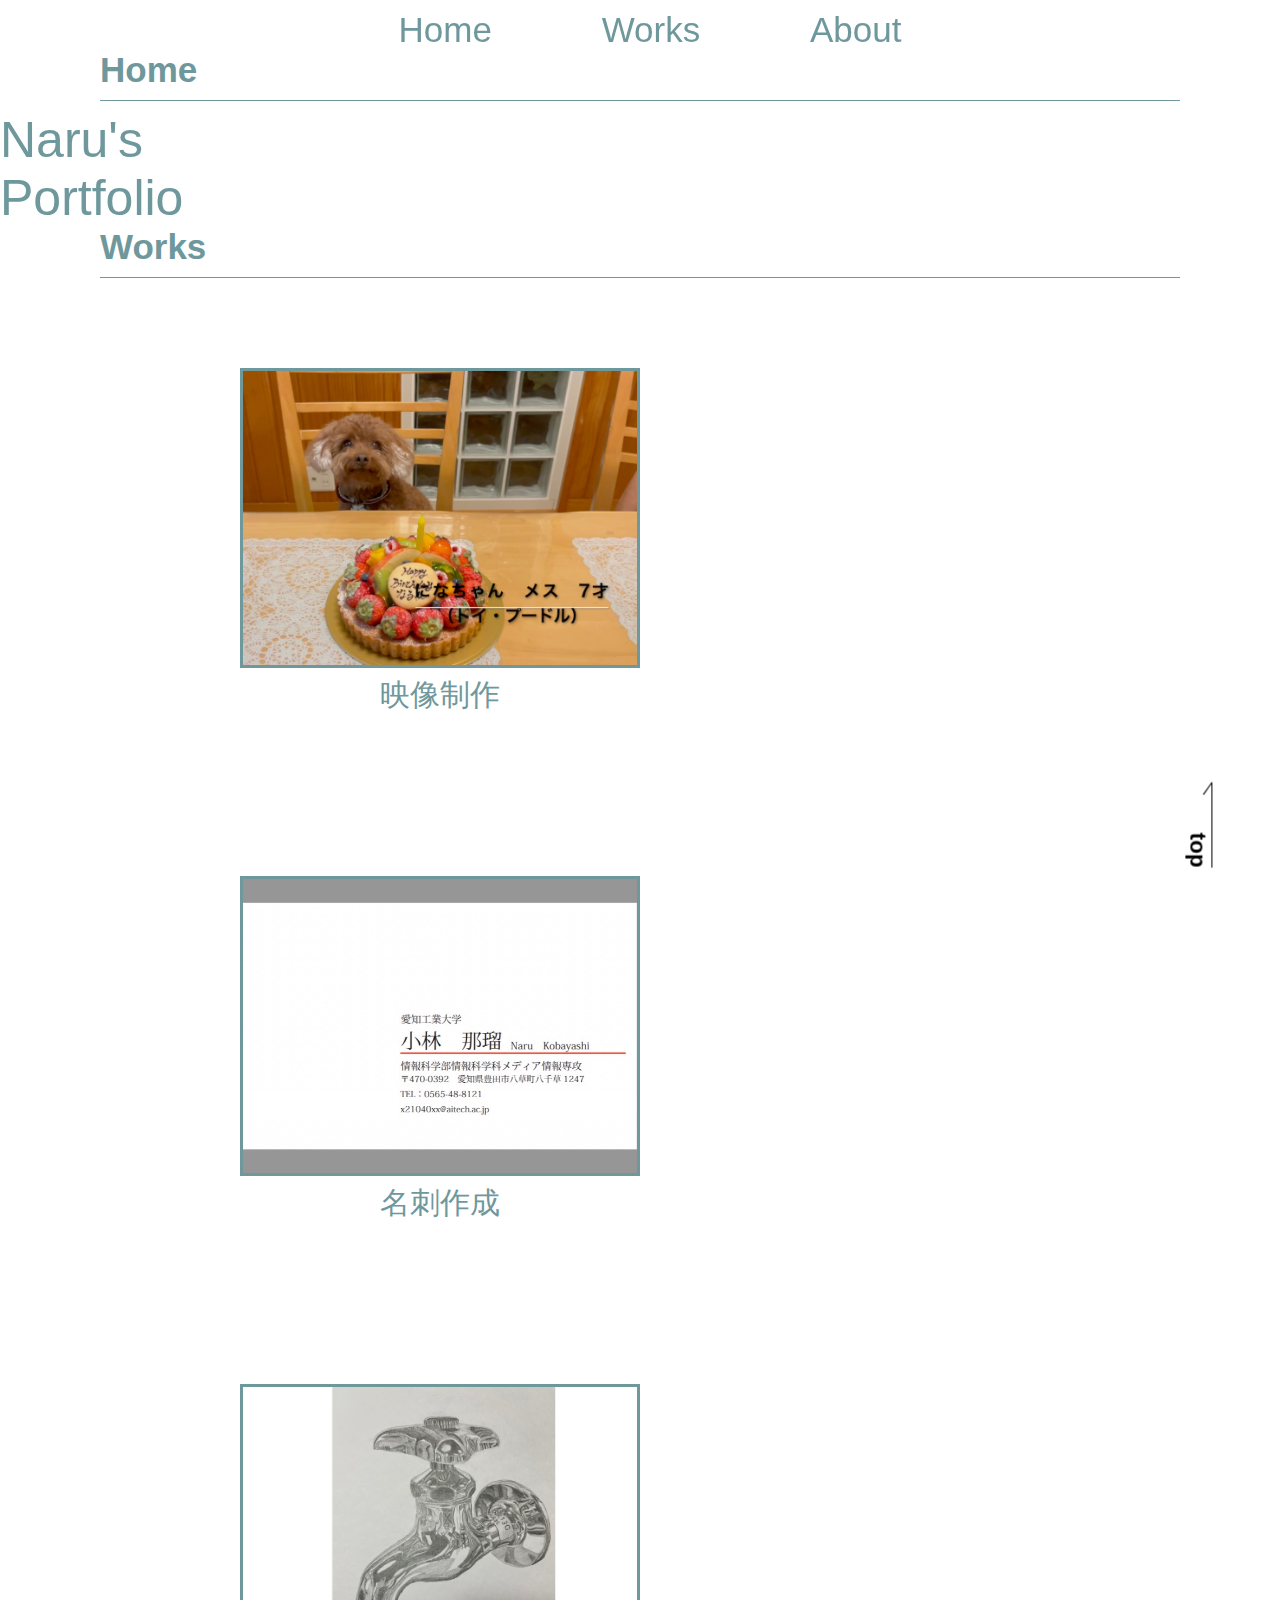
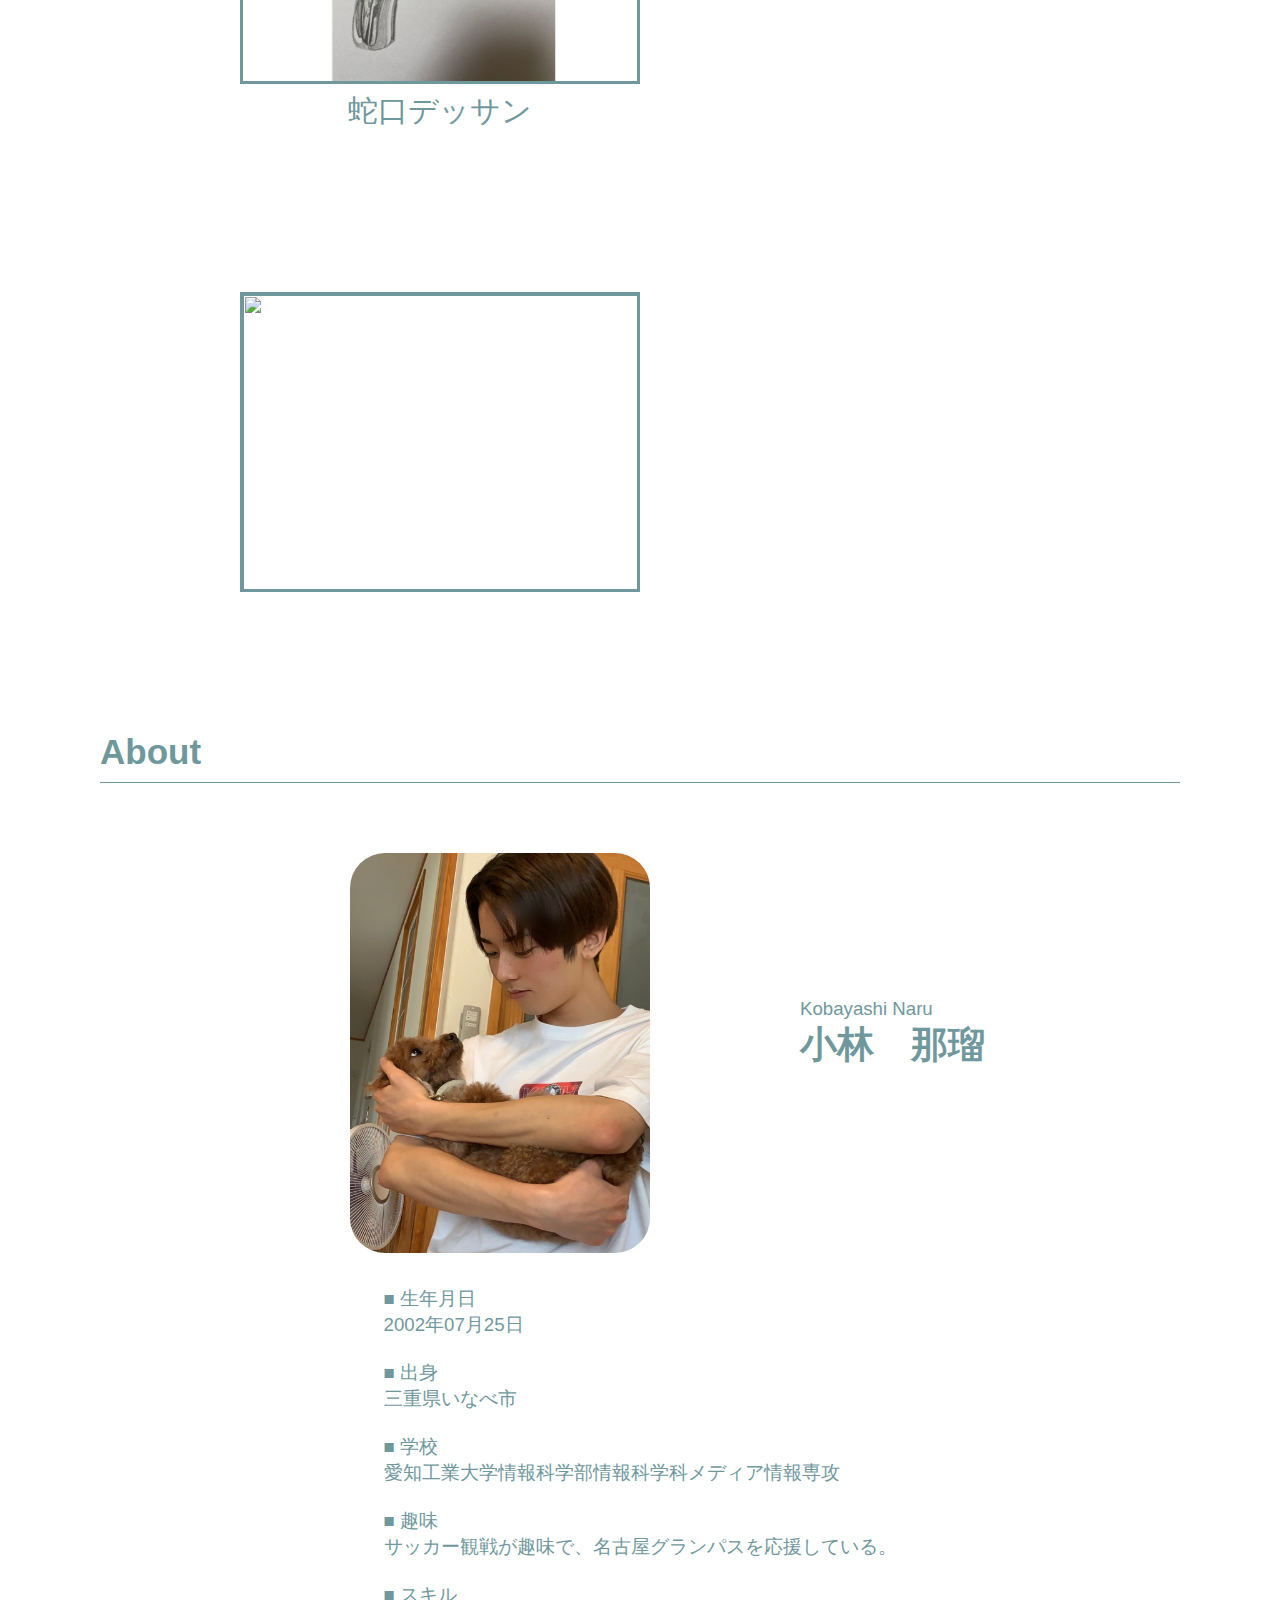
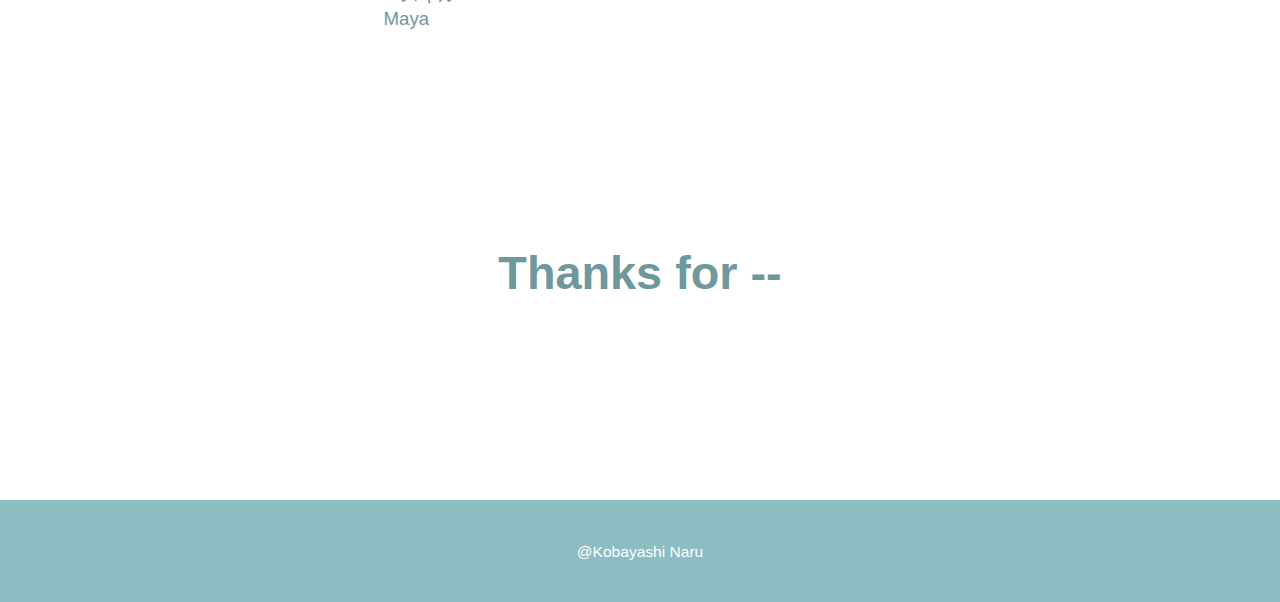
==== index.html @ cc11cbc1 "works,about　途中" ====
<!DOCTYPE html>
<html lang="ja">
<head>
    <meta charset="UTF-8">
    <meta http-equiv="X-UA-Compatible" content="IE=edge">
    <meta name="viewport" content="width=device-width, initial-scale=1.0">
    <title>portfolio</title>
    <link rel="stylesheet" href="style.css">
</head>

<body>
    <div class="space"></div>
<header class="menu">
    <ul>
        <a href="#home">Home</a>
        <a href="#works">Works</a>
        <a href="#about">About</a>
    </ul>
</header>

<section id="home">
    <h2 class="title">Home</h2>
    <p class="border"></p>
    <div class="portfolio">Naru's <br> Portfolio</div>
 </section>
<section id="works">
    <h2 class="title">Works</h2>
    <p class="border"></p>
    <div class="works_picture">
        <article class="box_size">
            <a href="movie.html">
            <img src="movie.jpg" alt="movie" width="400px" height="300px">
            <p>映像制作</p>
        </a>
        </article>
        <article class="box_size">
            <a href="namecard.html">
            <img src="namecard.JPG" alt="namecard">
            <p>名刺作成</p>
        </a>
        </article>
        <article class="box_size">
            <a href="jaguti.html">
            <img src="jaguti.JPG" alt="jaguti">
            <p>蛇口デッサン</p>
        </a>
        </article>
        <article class="box_size">
            <a href="">
            <img src="" alt="">
            <p></p>
        </a>
        </article>
    </div>

</section>
<section id="about">
    <h2 class="title">About</h2>
    <p class="border"></p>
    <div class="profile">
        <img src="profile.jpg" alt="profile_picture" width="300px" height="400px">
        <p>Kobayashi Naru</p>
        <h1>小林&emsp;那瑠</h1>
    </div>
    <div class="single">
        <article>
            <p>■ 生年月日 <br> 2002年07月25日 <br><br>
                ■ 出身 <br> 三重県いなべ市 <br><br> 
                ■ 学校 <br> 愛知工業大学情報科学部情報科学科メディア情報専攻 <br><br> 
                ■ 趣味 <br> サッカー観戦が趣味で、名古屋グランパスを応援している。 <br><br> 
                ■ スキル <br> Maya</p>
        </article>
    </div> 
   
</section>
<div>
    <a href="#" id="page-top">top</a>

</div>
<div class="message">
    <h3>Thanks for --</h3>
</div>
<footer>
    <div class="footer">
        <small>@Kobayashi Naru</small>
    </div>
</footer>
</body>
</html>
---- style.css ----
* {
    margin: 0;
    padding: 0;
    box-sizing: border-box;
  }

  *::after, *::before {
    box-sizing: inherit;
  }

  :root,
  html {
    /* スムーススクロール用 */
    scroll-behavior: smooth;
    font-family: -apple-system, BlinkMacSystemFont, "Helvetica Neue", YuGothic, "ヒラギノ角ゴ ProN W3", Hiragino Kaku Gothic ProN, Arial, "メイリオ", Meiryo, sans-serif;
    font-size: 14pt;
    font-feature-settings: "palt";
    --section-margin: 120px;
    background-color: #fff;
    color: #6F989D;

    /* color:#a16eff; */
  }

 .space {
    margin-top: 50px;
 }

 .portfolio {
    font-size: 50px;
 }

 .menu {
    font-size: 35px;
    margin: 10px;
    text-align: center;
 }

.menu ul a {
    padding-left: 50px;
    padding-right: 50px;
}

header{
    position: fixed;
    width: 100%;
    top: 0;
    z-index: 10000;
}

.menu ul a {
    outline: none;
    text-decoration: none;
}
/* メニューバーの色 */
.menu ul a:link {color: #6F989D;}
.menu ul a:visited {color: #6F989D;}
.menu ul a:active {color: #6F989D;}
.works_picture a {
    outline: none;
    text-decoration: none;
}
.works_picture a:link {color: #6F989D;}
.works_picture a:visited {color: #6F989D;}
.works_picture a:active {color: #6F989D;}
/* メニューバーを押すと線が出る */
.menu ul a {
    position: relative;
    display: inline-block;
    text-decoration: none;
  }
  .menu ul a::after {
    position: absolute;
    bottom: -4px;
    left: 0;
    content: '';
    width: 100%;
    height: 2px;
    background: #6F989D;
    transform: scale(0, 1);
    transform-origin: center top;
    transition: transform .3s;
  }
  .menu ul a:hover::after {
    transform: scale(1, 1);
  }

#home {
    padding-top: 50px;
    margin-top: -50px;
}
#works {
    padding-top: 50px;
    margin-top: -50px;
}
#about {
    padding-top: 50px;
    margin-top: -50px;
}
.title {
    padding-left: 100px;
    font-size: 35px;
}
.border {
    border-bottom: 1px solid #6F989D;
    margin: 10px 100px 10px 100px;
}

.works_picture {
    margin: 0 160px 50px 160px;
    display: flex;
    flex-wrap: wrap;
}
.box_size {
    padding: 70px;
    margin: 10px;
    border-radius: 5px;
    font-size: 30px;
    text-align: center;
}

.profile img {
    position: relative;
    top: 60px;
    left: 350px;
    border-radius: 35px;
}
.profile p,.profile h1  {
    position: relative;
    top: -200px;
    left: 800px;
}

.single {
    margin: 16px auto;
    text-align: center;
    display: block;
}

.single p {
    text-align: left;
    display: inline-block;
}
/***追従するトップへ戻るボタン***/
#page-top {
    position: fixed;
    right: 50px;
    bottom: 50px;
    height: 50px;
    text-decoration: none;
    font-weight: bold;
    transform: rotate(90deg);
    font-size: 120%;
    line-height: 1.5rem;
    color: #000;
    padding: 0 0 0 50px;
    border-top: solid 1px;
}
#page-top::before {
    content: "";
    display: block;
    position: absolute;
    top: -1px;
    left: 0px;
    width: 15px;
    border-top: solid 1px;
    transform: rotate(35deg);
    transform-origin: left top;
}
/***トップへ戻るボタンここまで***/

.box_size img {
    width: 400px;
    height: 300px;
    border: 3px solid #6F989D;
}






/* 見てくれてありがとうメッセージ */
.message {
    text-align: center;
    font-size: 40px;
    padding-top: 200px;
    padding-bottom: 200px;
}
/* ----- footer ----- */
.footer {
    text-align: center;
    padding: 40px;
    background-color: #8DBCC2;
    color: #fff;
}
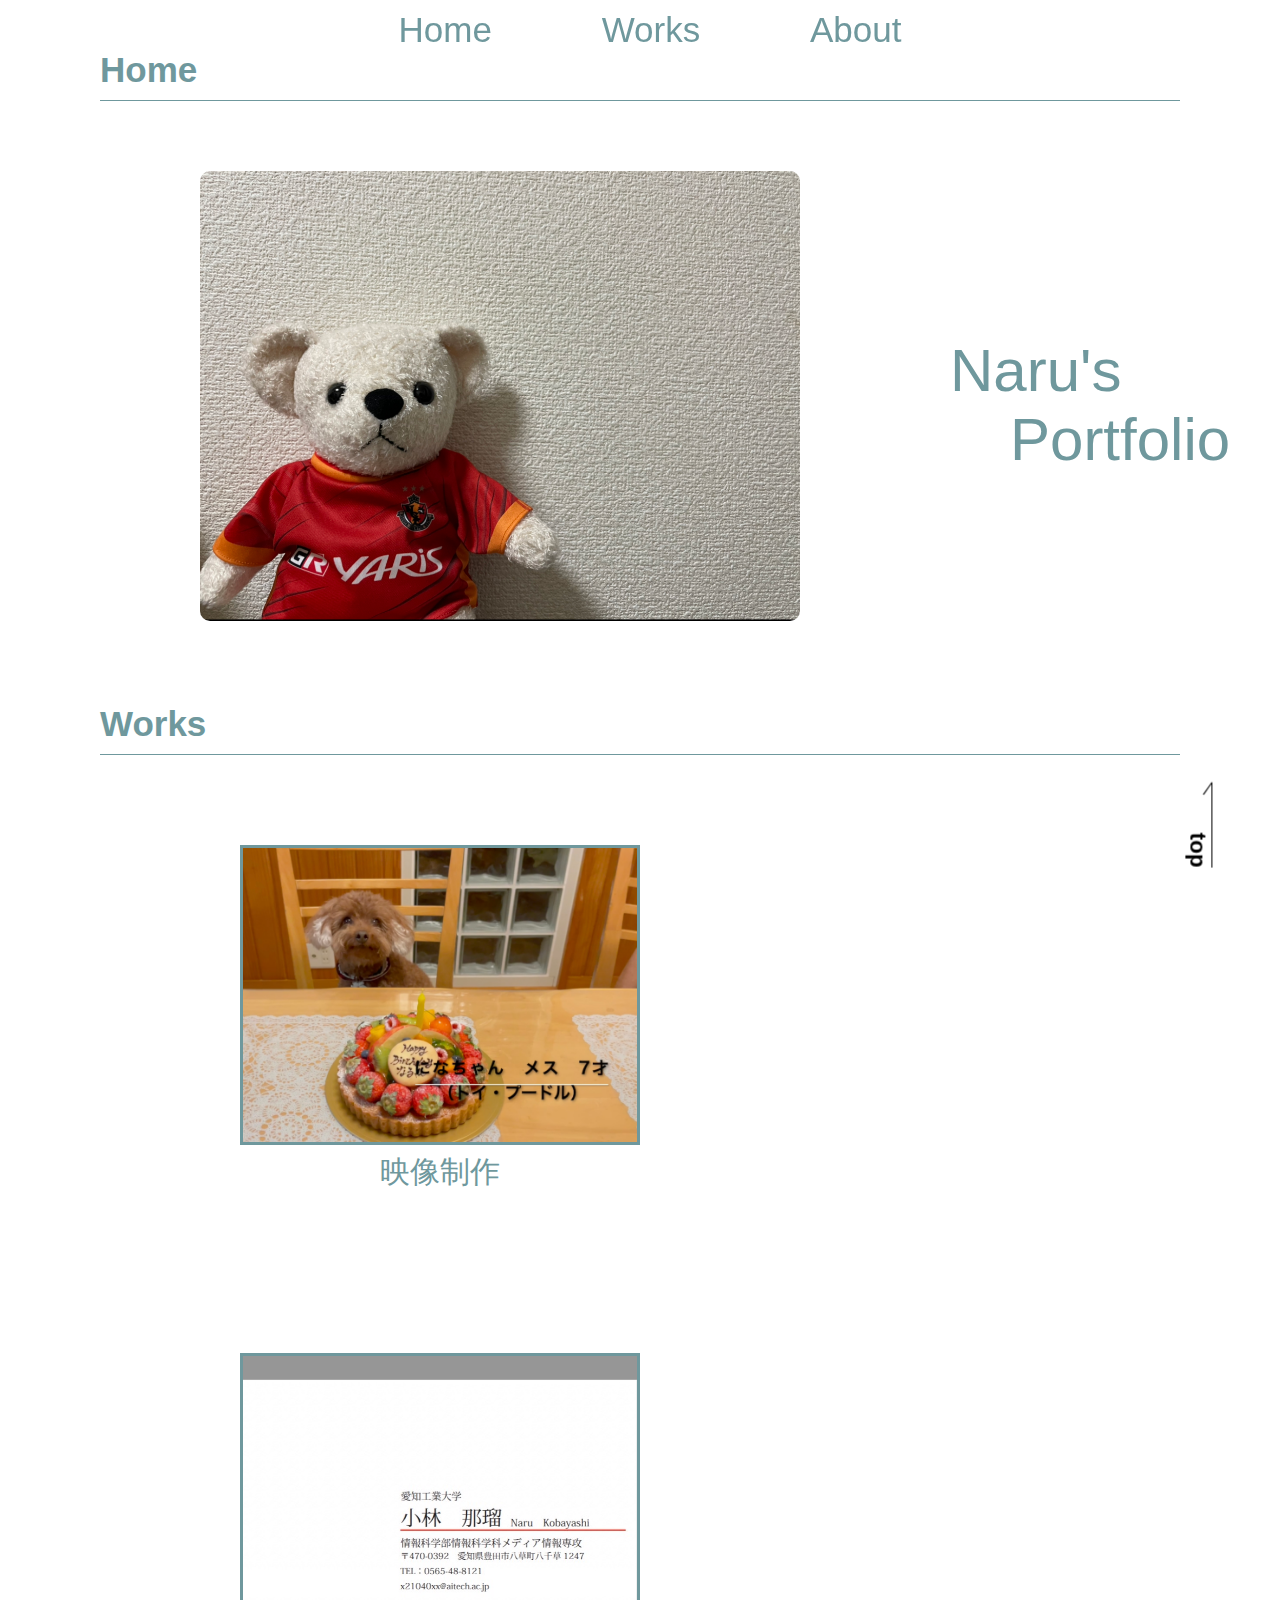
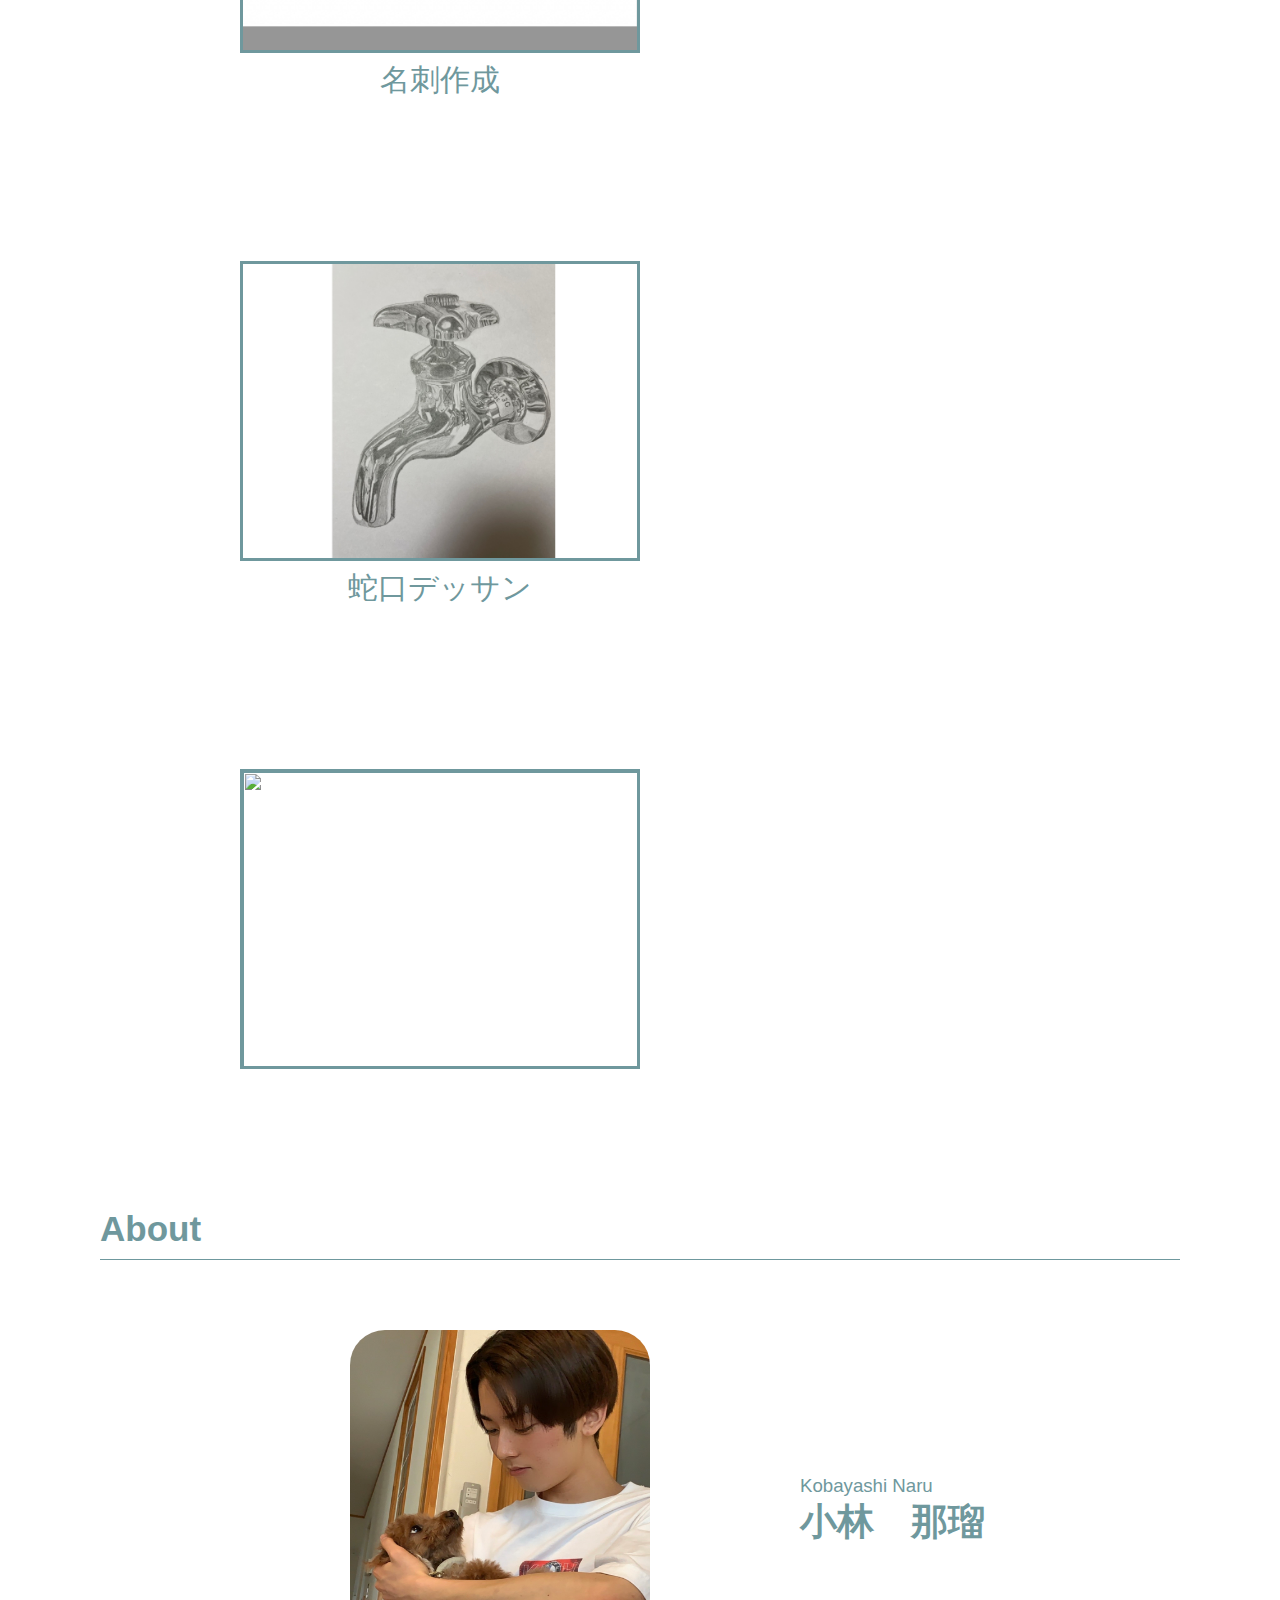
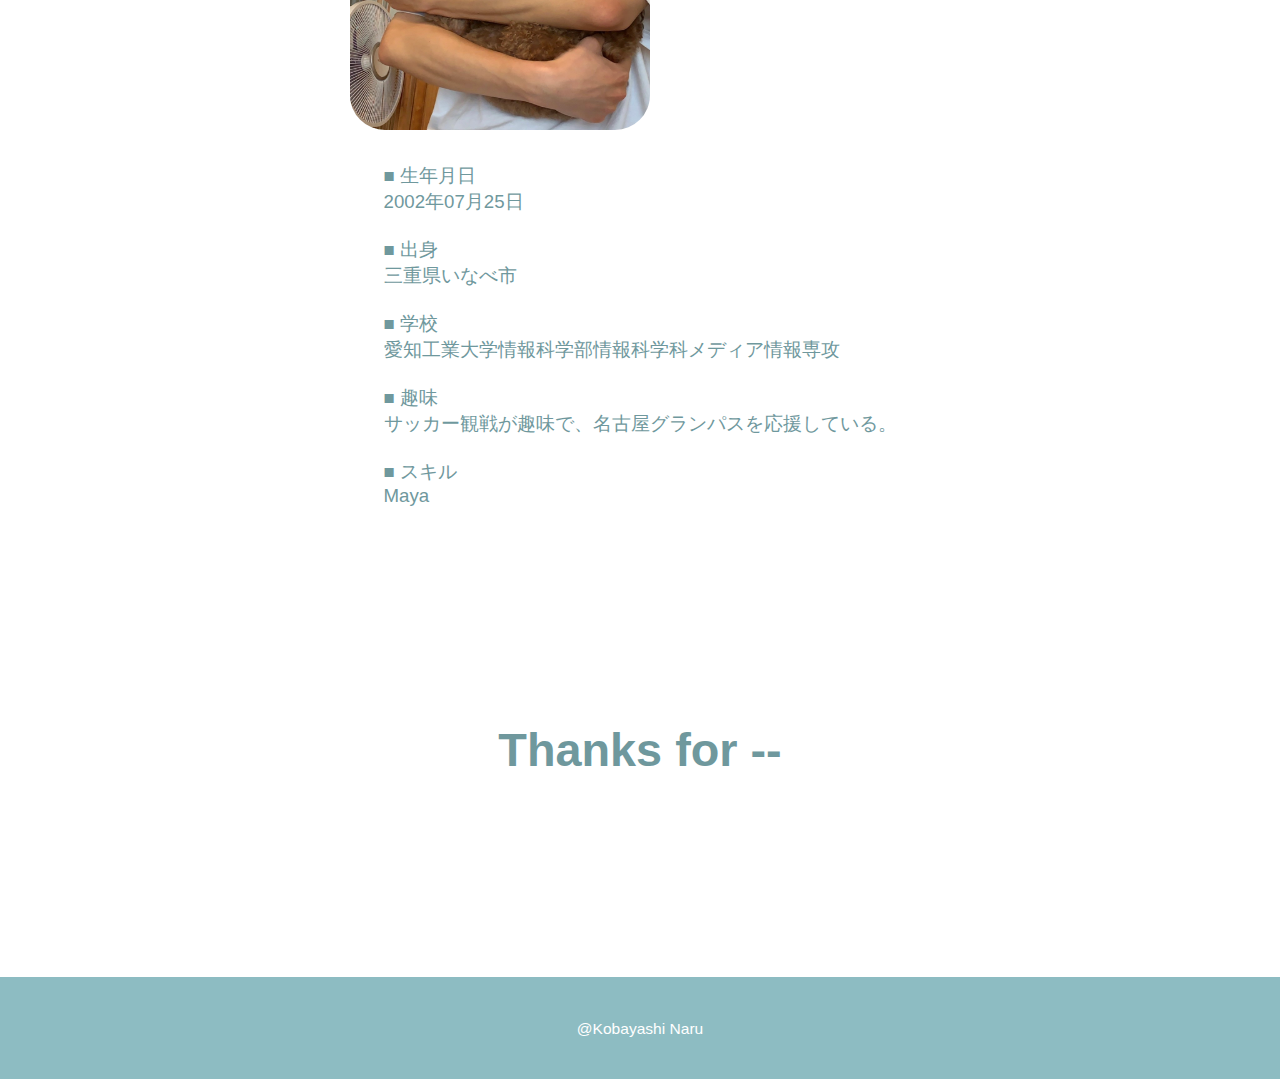
==== commit 0e62a85d: "works内容書く前" ====
--- a/index.html
+++ b/index.html
@@ -21,7 +21,10 @@
 <section id="home">
     <h2 class="title">Home</h2>
     <p class="border"></p>
-    <div class="portfolio">Naru's <br> Portfolio</div>
+    <div class="portfolio">
+        <img src="home.jpg" alt="">
+        <p> Naru's <br> &emsp;Portfolio</p>
+    </div>
  </section>
 <section id="works">
     <h2 class="title">Works</h2>
@@ -29,7 +32,7 @@
     <div class="works_picture">
         <article class="box_size">
             <a href="movie.html">
-            <img src="movie.jpg" alt="movie" width="400px" height="300px">
+            <img src="movie.jpg" alt="movie">
             <p>映像制作</p>
         </a>
         </article>
@@ -58,7 +61,7 @@
     <h2 class="title">About</h2>
     <p class="border"></p>
     <div class="profile">
-        <img src="profile.jpg" alt="profile_picture" width="300px" height="400px">
+        <img src="profile.jpg" alt="profile_picture">
         <p>Kobayashi Naru</p>
         <h1>小林&emsp;那瑠</h1>
     </div>
--- a/style.css
+++ b/style.css
@@ -26,8 +26,19 @@
     margin-top: 50px;
  }
 
- .portfolio {
-    font-size: 50px;
+ .portfolio img {
+    width: 600px;
+    height: 450px;
+    position: relative;
+    top: 60px;
+    left: 200px;
+    border-radius: 10px;
+}
+.portfolio p {
+    font-size: 60px;
+    position: relative;
+    top: -230px;
+    left: 950px;
  }
 
  .menu {
@@ -124,6 +135,8 @@
     top: 60px;
     left: 350px;
     border-radius: 35px;
+    width: 300px;
+    height: 400px;
 }
 .profile p,.profile h1  {
     position: relative;
@@ -175,10 +188,23 @@
     border: 3px solid #6F989D;
 }
 
-
-
-
-
+/* namecard */
+/* 戻るボタン */
+button {
+    margin-left: 100px;
+    font-size: 25px;
+    color: #000;
+    background-color: #fff;
+    border-radius: 5px;
+    position: fixed;
+  
+}
+button:hover {
+    background-color: #a9d9e0;
+    transition: transform .3s;
+}
+
+/* namecard */
 
 /* 見てくれてありがとうメッセージ */
 .message {
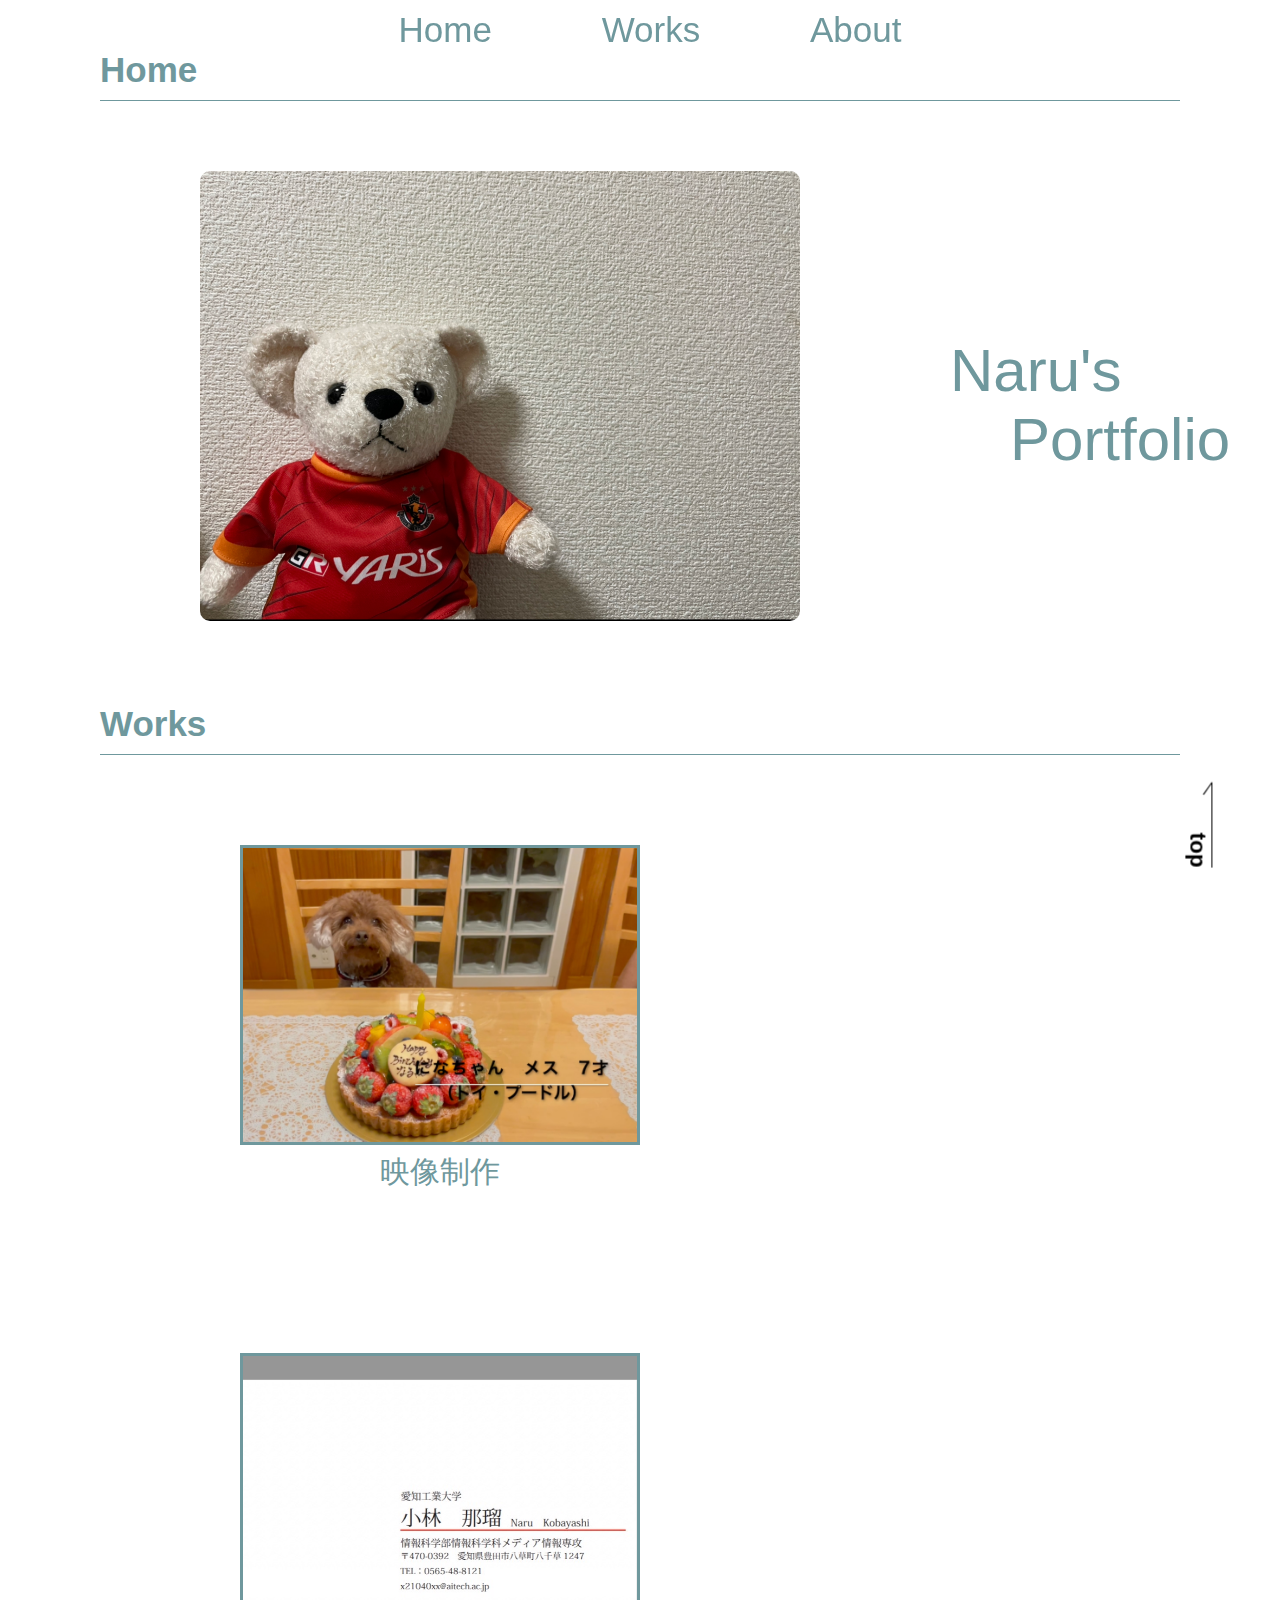
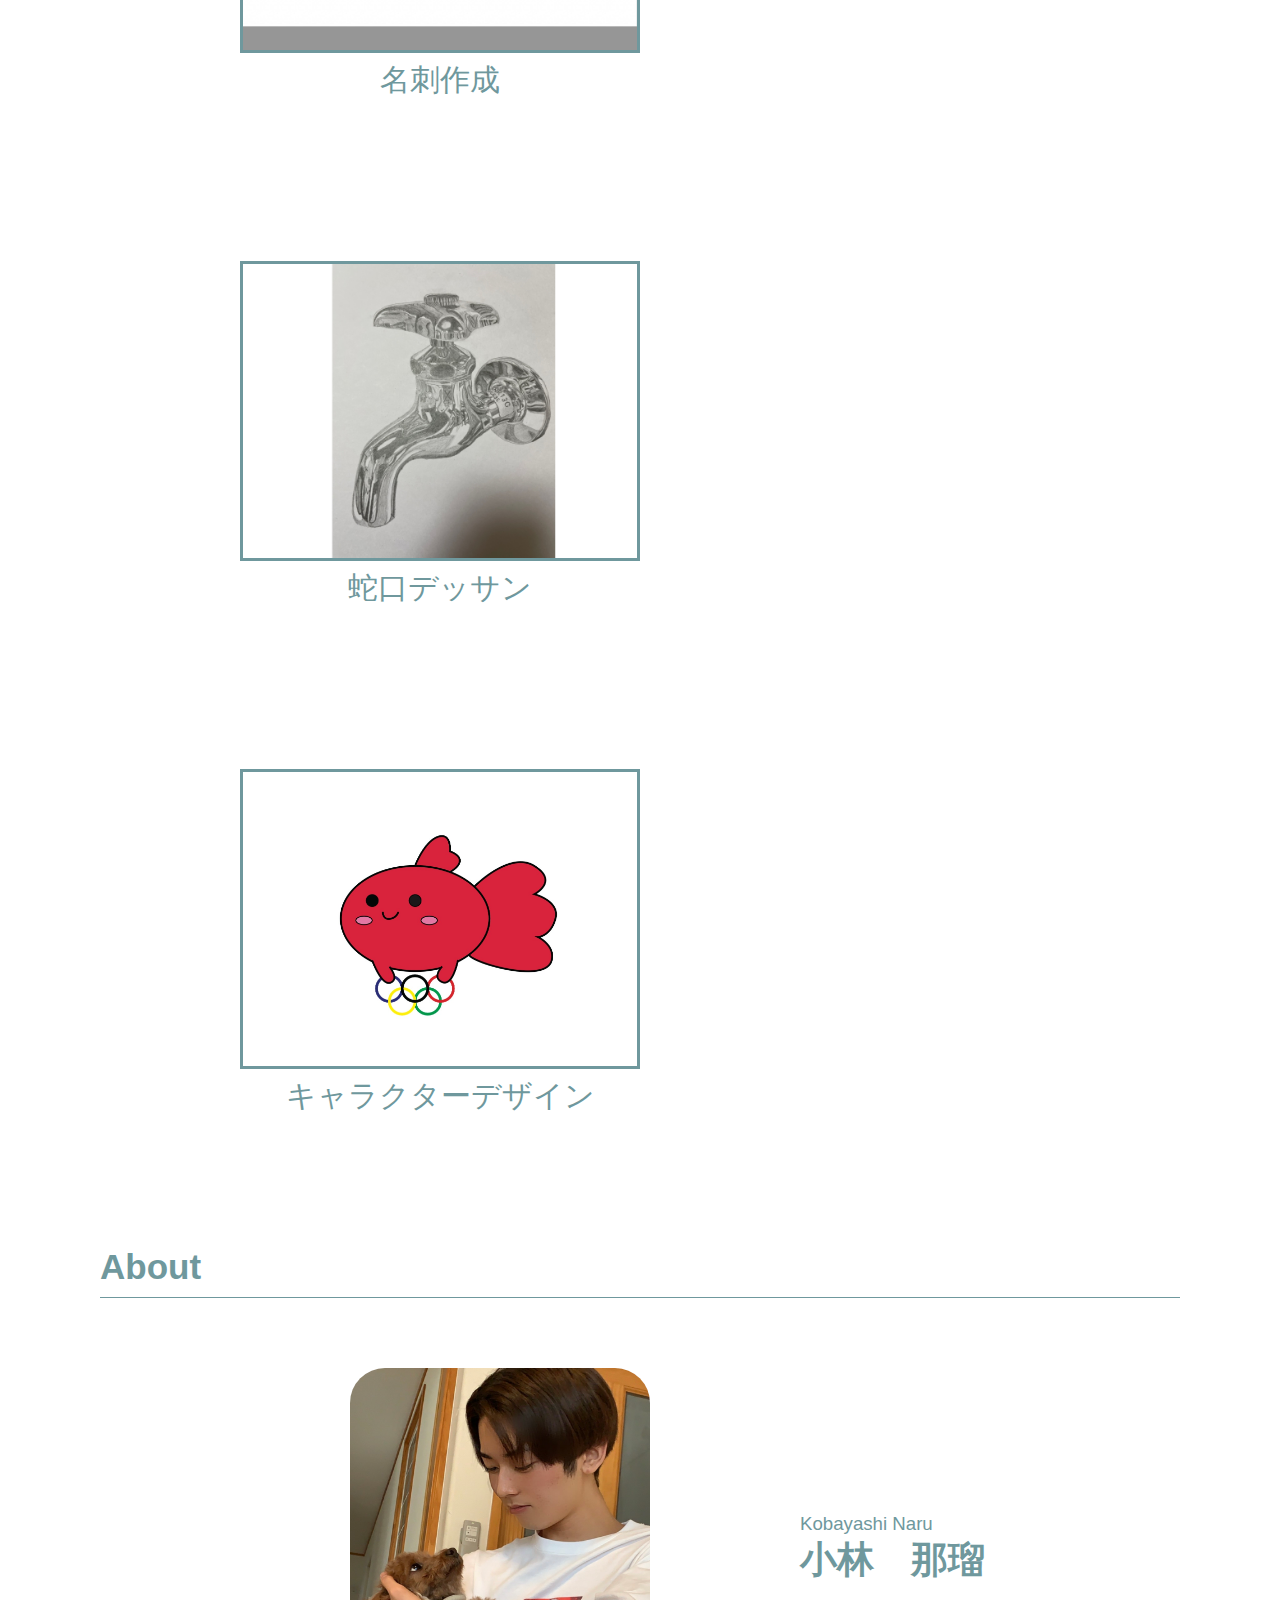
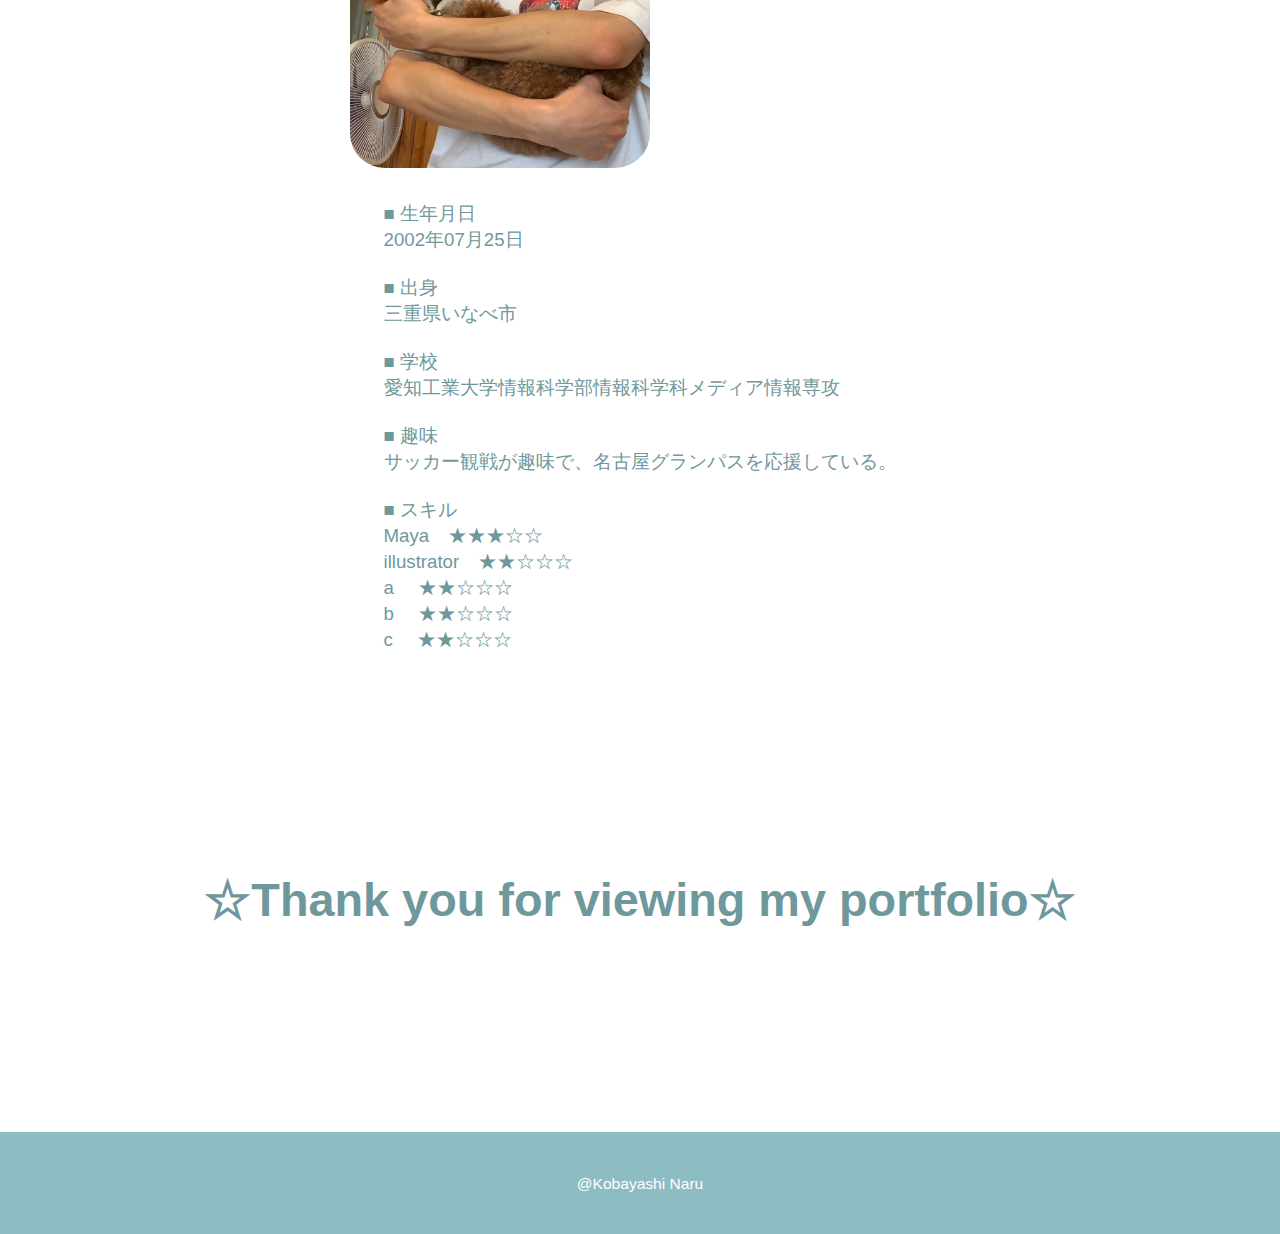
==== commit 5a69a026: "tochuu" ====
--- a/index.html
+++ b/index.html
@@ -30,28 +30,28 @@
     <h2 class="title">Works</h2>
     <p class="border"></p>
     <div class="works_picture">
-        <article class="box_size">
+        <article class="box">
             <a href="movie.html">
             <img src="movie.jpg" alt="movie">
             <p>映像制作</p>
         </a>
         </article>
-        <article class="box_size">
+        <article class="box">
             <a href="namecard.html">
             <img src="namecard.JPG" alt="namecard">
             <p>名刺作成</p>
         </a>
         </article>
-        <article class="box_size">
+        <article class="box">
             <a href="jaguti.html">
             <img src="jaguti.JPG" alt="jaguti">
             <p>蛇口デッサン</p>
         </a>
         </article>
-        <article class="box_size">
-            <a href="">
-            <img src="" alt="">
-            <p></p>
+        <article class="box">
+            <a href="character.html">
+            <img src="character.JPG" alt="character">
+            <p>キャラクターデザイン</p>
         </a>
         </article>
     </div>
@@ -71,7 +71,7 @@
                 ■ 出身 <br> 三重県いなべ市 <br><br> 
                 ■ 学校 <br> 愛知工業大学情報科学部情報科学科メディア情報専攻 <br><br> 
                 ■ 趣味 <br> サッカー観戦が趣味で、名古屋グランパスを応援している。 <br><br> 
-                ■ スキル <br> Maya</p>
+                ■ スキル <br> Maya&emsp;★★★☆☆ <br> illustrator&emsp;★★☆☆☆ <br> a &emsp;★★☆☆☆ <br> b &emsp;★★☆☆☆ <br> c &emsp;★★☆☆☆</p>
         </article>
     </div> 
    
@@ -81,7 +81,7 @@
 
 </div>
 <div class="message">
-    <h3>Thanks for --</h3>
+    <h3>☆Thank you for viewing my portfolio☆</h3>
 </div>
 <footer>
     <div class="footer">
--- a/style.css
+++ b/style.css
@@ -1,4 +1,4 @@
-* {
+ * {
     margin: 0;
     padding: 0;
     box-sizing: border-box;
@@ -18,8 +18,6 @@
     --section-margin: 120px;
     background-color: #fff;
     color: #6F989D;
-
-    /* color:#a16eff; */
   }
 
  .space {
@@ -38,7 +36,7 @@
     font-size: 60px;
     position: relative;
     top: -230px;
-    left: 950px;
+    margin-left: 950px;
  }
 
  .menu {
@@ -122,6 +120,20 @@
     display: flex;
     flex-wrap: wrap;
 }
+.box {
+    padding: 70px;
+    margin: 10px;
+    border-radius: 5px;
+    font-size: 30px;
+    text-align: center;
+    display: block;
+    transition: 0.5s;
+}
+.box img {
+    width: 400px;
+    height: 300px;
+    border: 3px solid #6F989D;
+}
 .box_size {
     padding: 70px;
     margin: 10px;
@@ -129,6 +141,14 @@
     font-size: 30px;
     text-align: center;
 }
+.box_size img {
+    width: 400px;
+    height: 300px;
+    border: 3px solid #6F989D;
+}
+.box:hover {
+    transform: scale(1.1, 1.1);
+}
 
 .profile img {
     position: relative;
@@ -141,7 +161,7 @@
 .profile p,.profile h1  {
     position: relative;
     top: -200px;
-    left: 800px;
+    margin-left: 800px;
 }
 
 .single {
@@ -153,7 +173,7 @@
 .single p {
     text-align: left;
     display: inline-block;
-}
+} 
 /***追従するトップへ戻るボタン***/
 #page-top {
     position: fixed;
@@ -182,12 +202,6 @@
 }
 /***トップへ戻るボタンここまで***/
 
-.box_size img {
-    width: 400px;
-    height: 300px;
-    border: 3px solid #6F989D;
-}
-
 /* namecard */
 /* 戻るボタン */
 button {
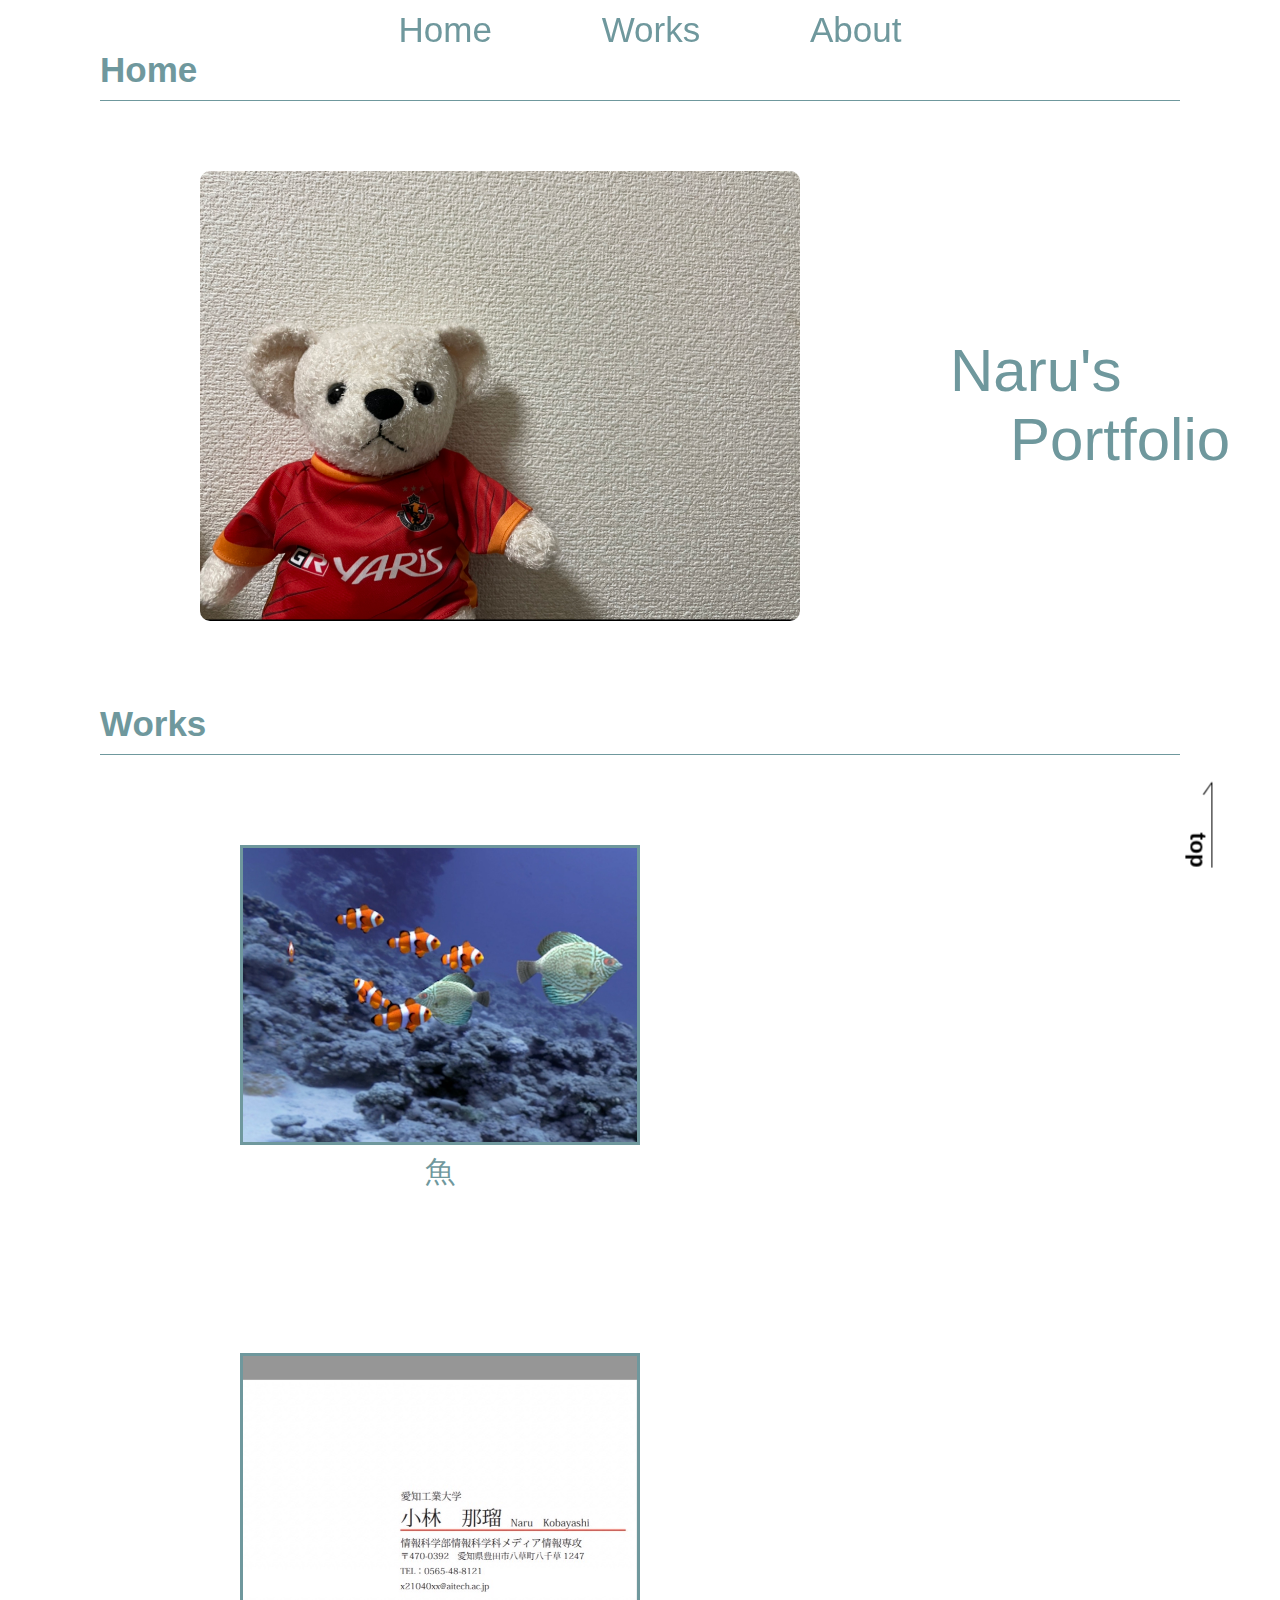
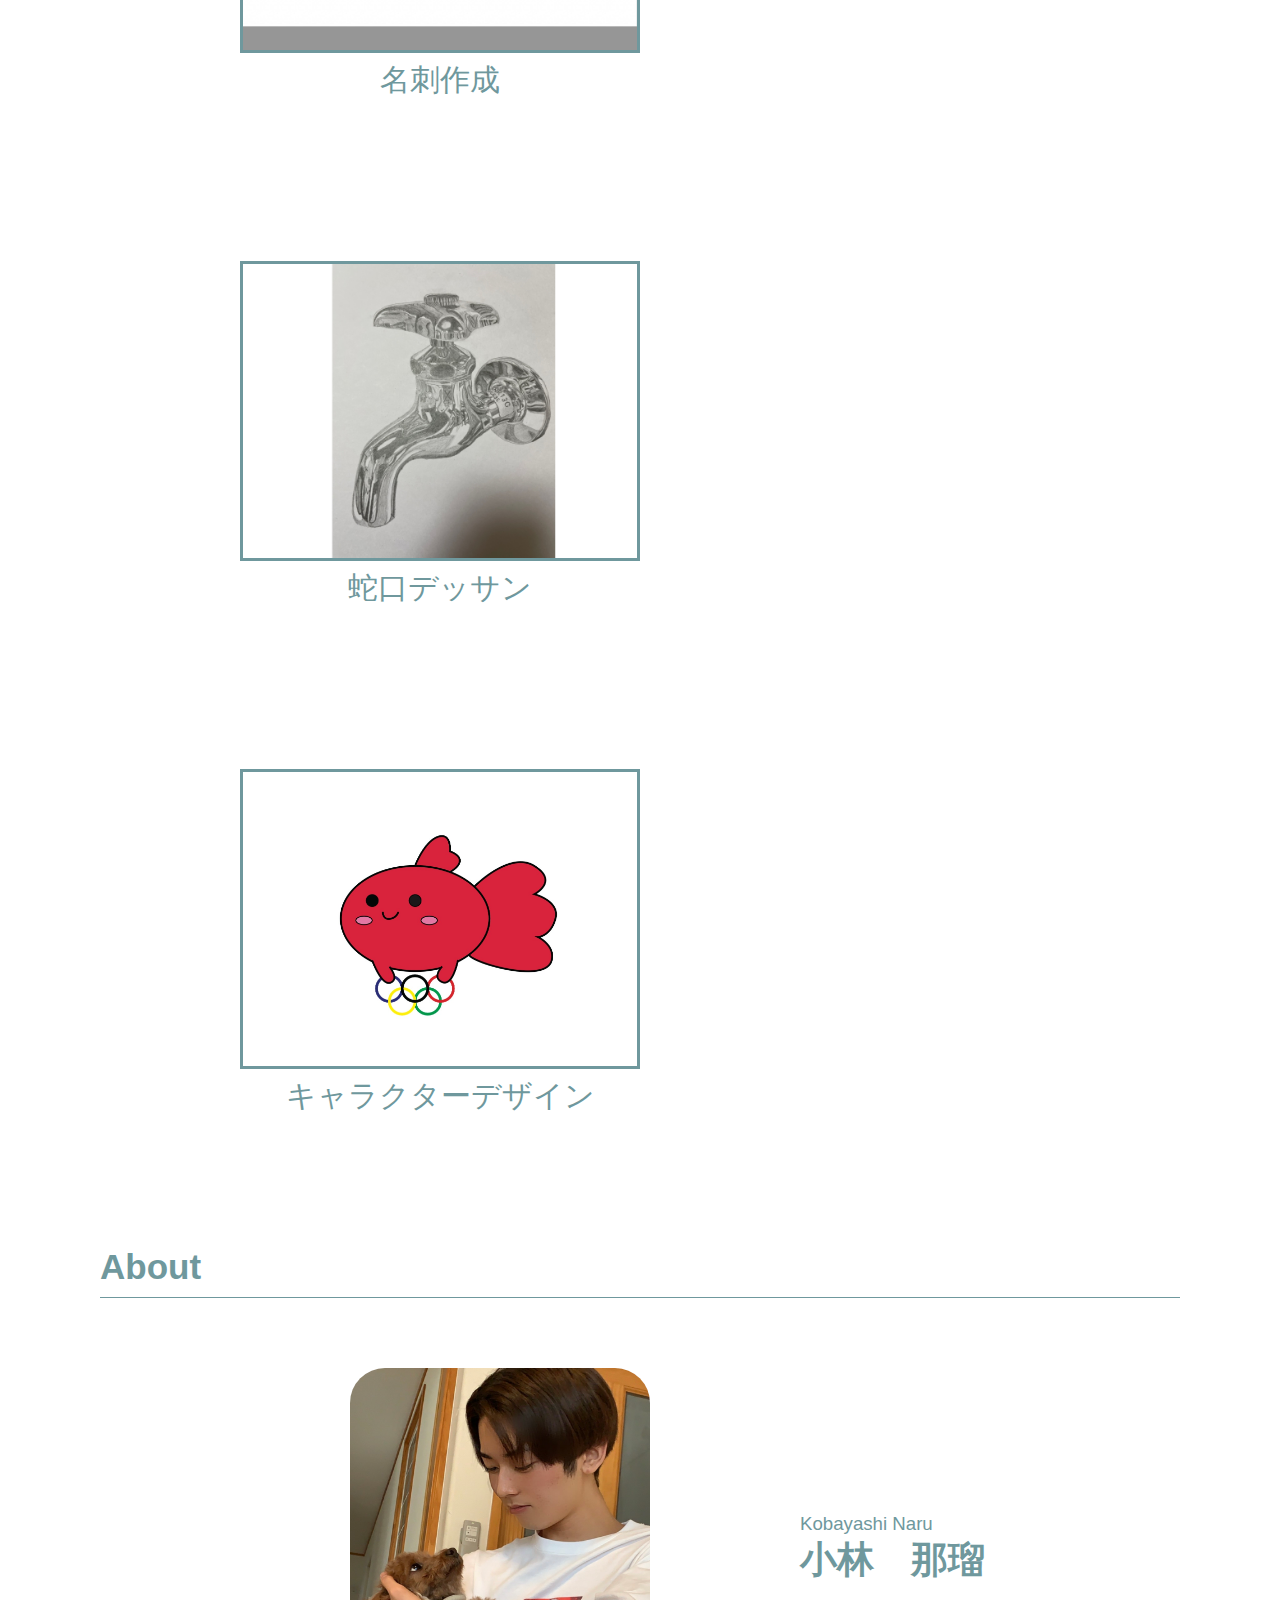
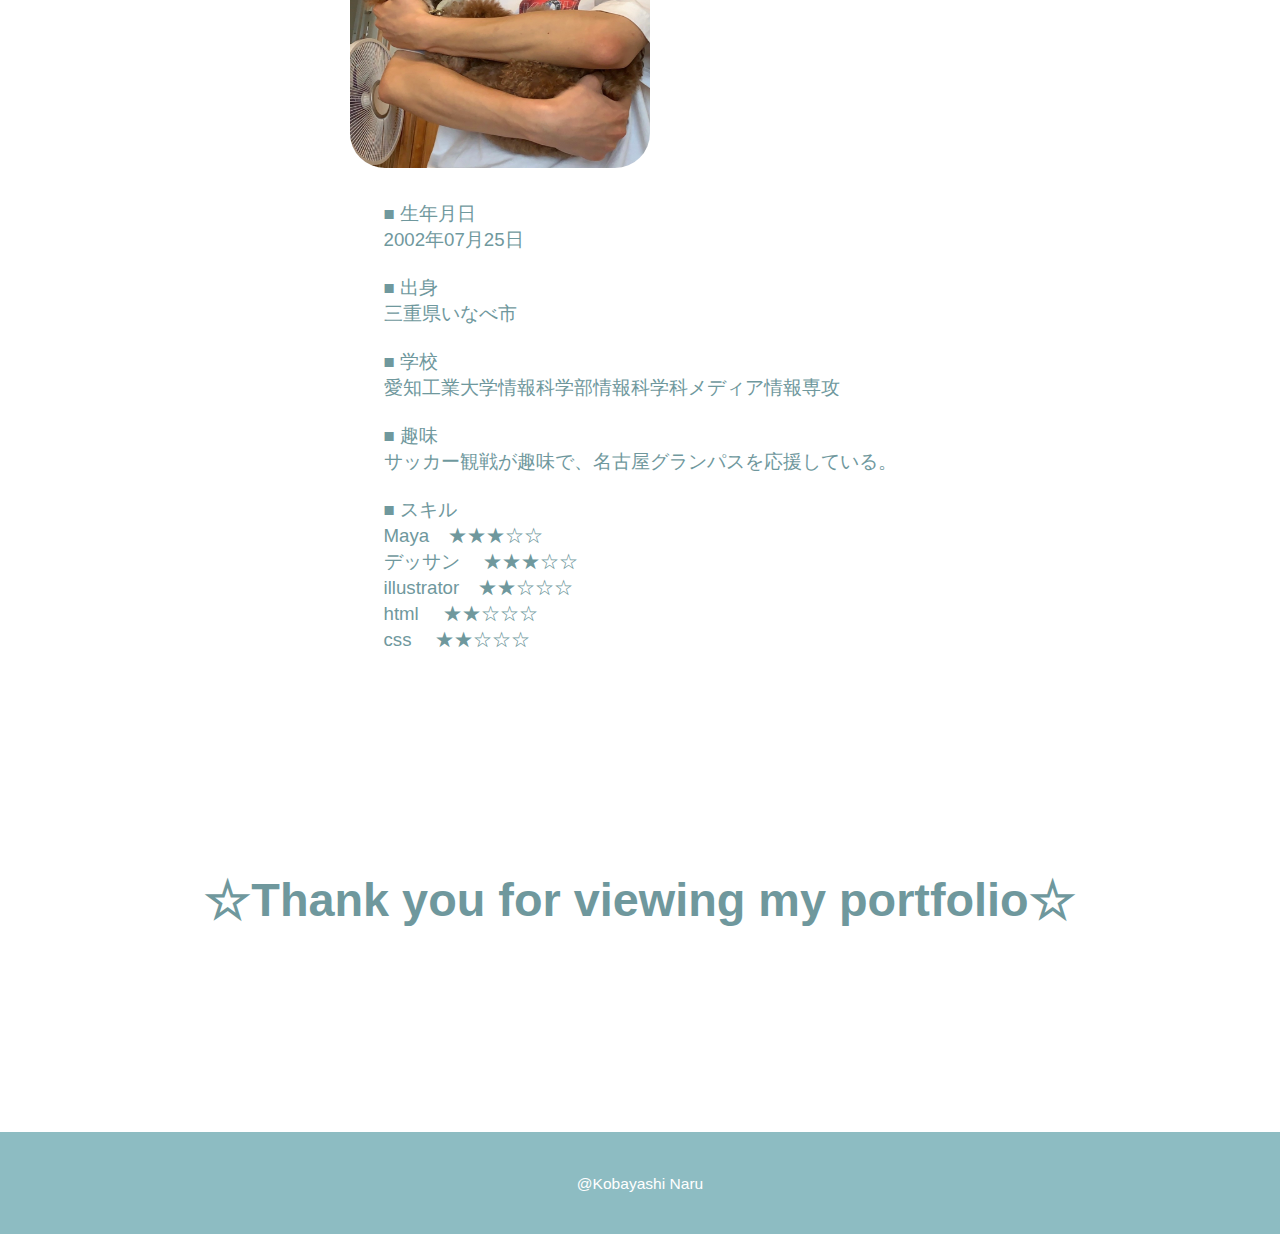
==== commit 9d553bd6: "finish" ====
--- a/index.html
+++ b/index.html
@@ -9,6 +9,7 @@
 </head>
 
 <body>
+    </div>
     <div class="space"></div>
 <header class="menu">
     <ul>
@@ -22,7 +23,7 @@
     <h2 class="title">Home</h2>
     <p class="border"></p>
     <div class="portfolio">
-        <img src="home.jpg" alt="">
+        <img src="images/home.jpg" alt="">
         <p> Naru's <br> &emsp;Portfolio</p>
     </div>
  </section>
@@ -31,26 +32,26 @@
     <p class="border"></p>
     <div class="works_picture">
         <article class="box">
-            <a href="movie.html">
-            <img src="movie.jpg" alt="movie">
-            <p>映像制作</p>
+            <a href="fish.html">
+            <img src="images/fish.JPG" alt="movie">
+            <p>魚</p>
         </a>
         </article>
         <article class="box">
             <a href="namecard.html">
-            <img src="namecard.JPG" alt="namecard">
+            <img src="images/namecard.JPG" alt="namecard">
             <p>名刺作成</p>
         </a>
         </article>
         <article class="box">
             <a href="jaguti.html">
-            <img src="jaguti.JPG" alt="jaguti">
+            <img src="images/jaguti.JPG" alt="jaguti">
             <p>蛇口デッサン</p>
         </a>
         </article>
         <article class="box">
             <a href="character.html">
-            <img src="character.JPG" alt="character">
+            <img src="images/character.JPG" alt="character">
             <p>キャラクターデザイン</p>
         </a>
         </article>
@@ -61,7 +62,7 @@
     <h2 class="title">About</h2>
     <p class="border"></p>
     <div class="profile">
-        <img src="profile.jpg" alt="profile_picture">
+        <img src="images/profile.jpg" alt="profile_picture">
         <p>Kobayashi Naru</p>
         <h1>小林&emsp;那瑠</h1>
     </div>
@@ -71,7 +72,7 @@
                 ■ 出身 <br> 三重県いなべ市 <br><br> 
                 ■ 学校 <br> 愛知工業大学情報科学部情報科学科メディア情報専攻 <br><br> 
                 ■ 趣味 <br> サッカー観戦が趣味で、名古屋グランパスを応援している。 <br><br> 
-                ■ スキル <br> Maya&emsp;★★★☆☆ <br> illustrator&emsp;★★☆☆☆ <br> a &emsp;★★☆☆☆ <br> b &emsp;★★☆☆☆ <br> c &emsp;★★☆☆☆</p>
+                ■ スキル <br> Maya&emsp;★★★☆☆ <br> デッサン &emsp;★★★☆☆<br> illustrator&emsp;★★☆☆☆ <br> html &emsp;★★☆☆☆ <br> css &emsp;★★☆☆☆ </p>
         </article>
     </div> 
    
--- a/style.css
+++ b/style.css
@@ -146,6 +146,11 @@
     height: 300px;
     border: 3px solid #6F989D;
 }
+.box_size source {
+    width: 400px;
+    height: 300px;
+    border: 3px solid #6F989D;
+}
 .box:hover {
     transform: scale(1.1, 1.1);
 }
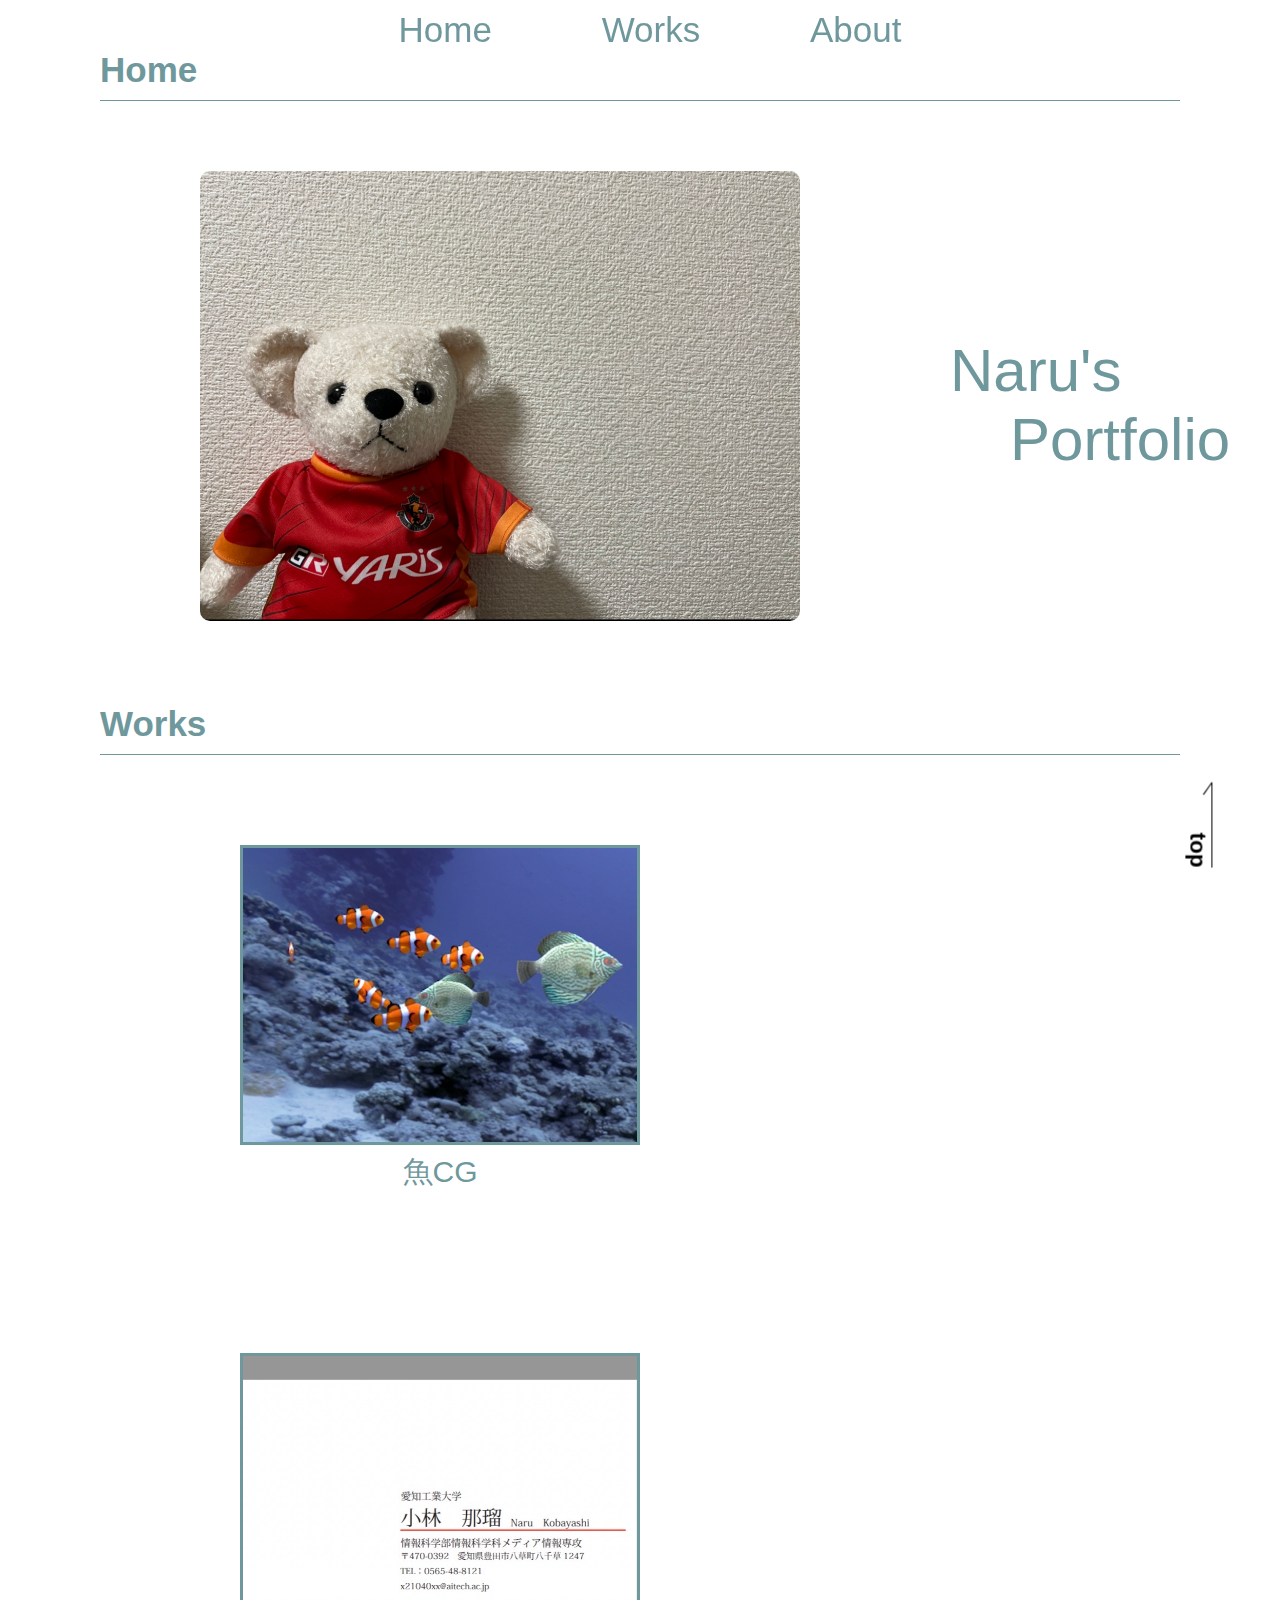
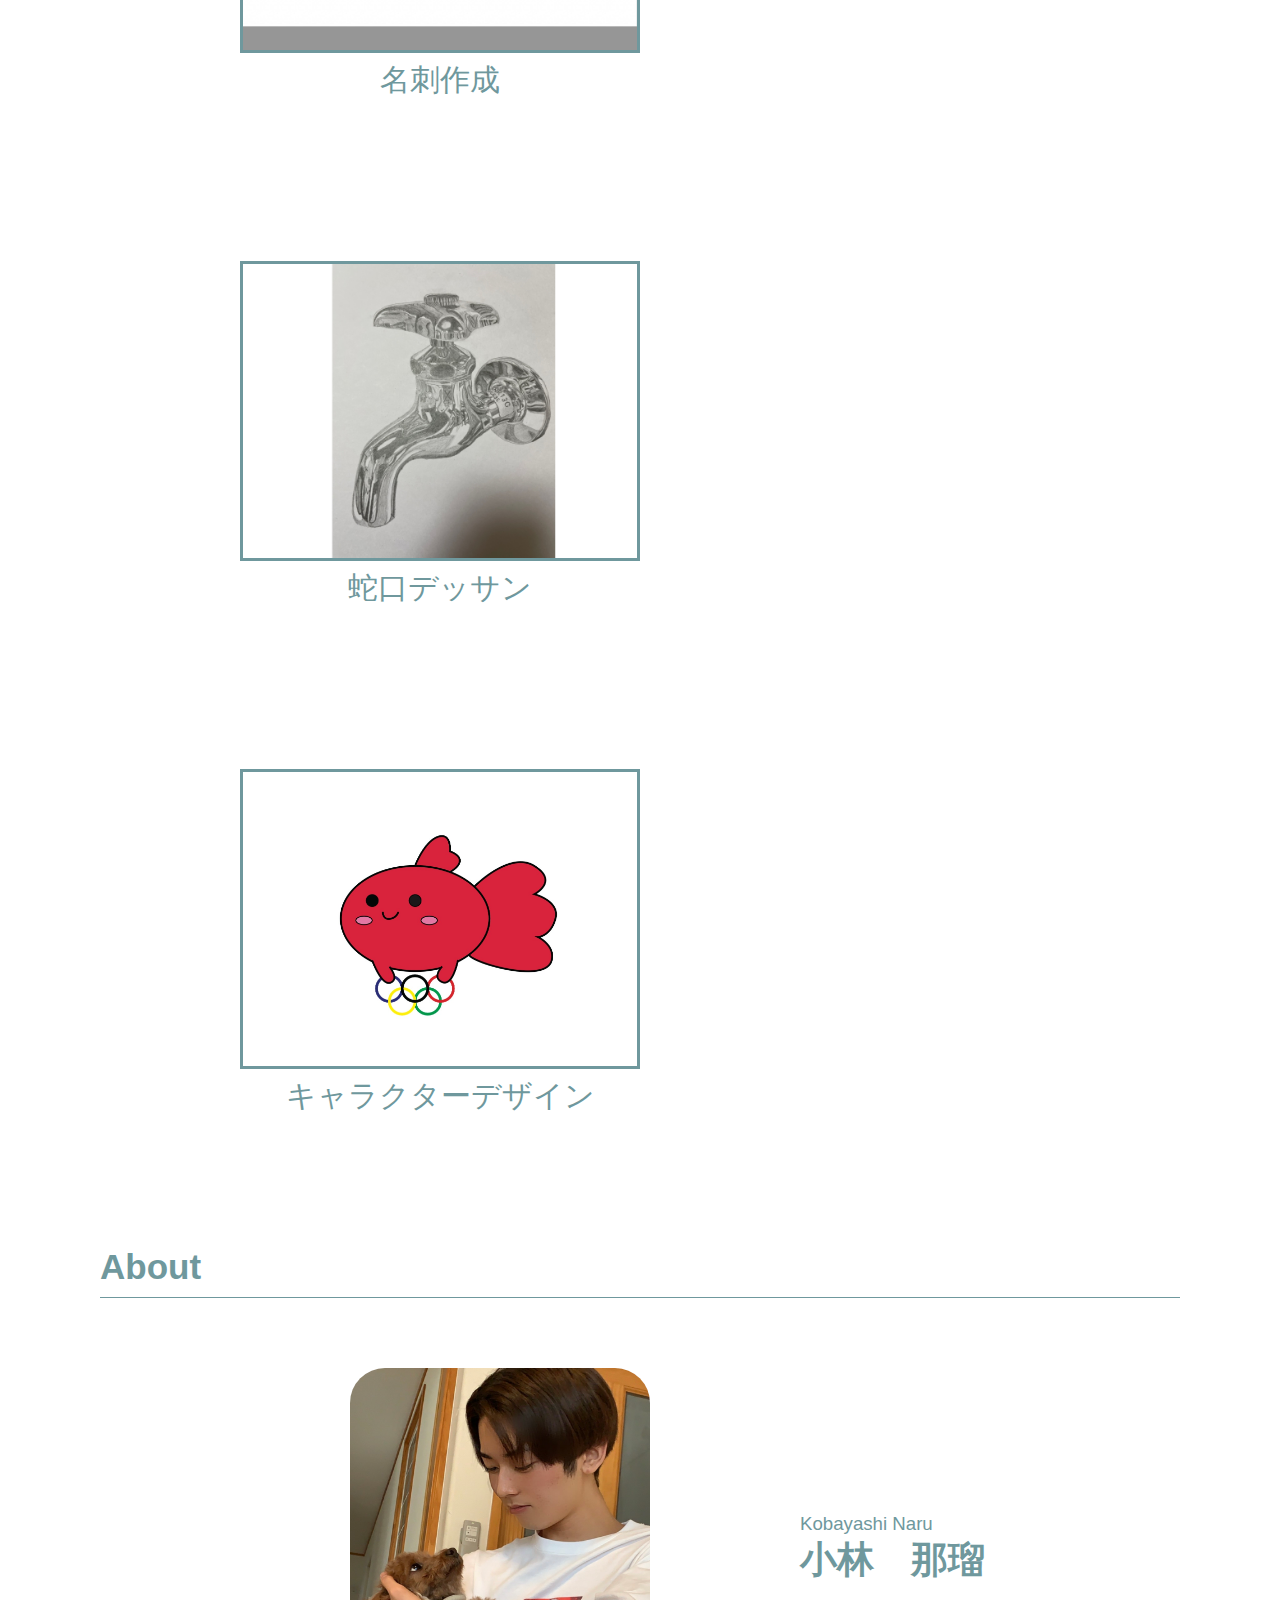
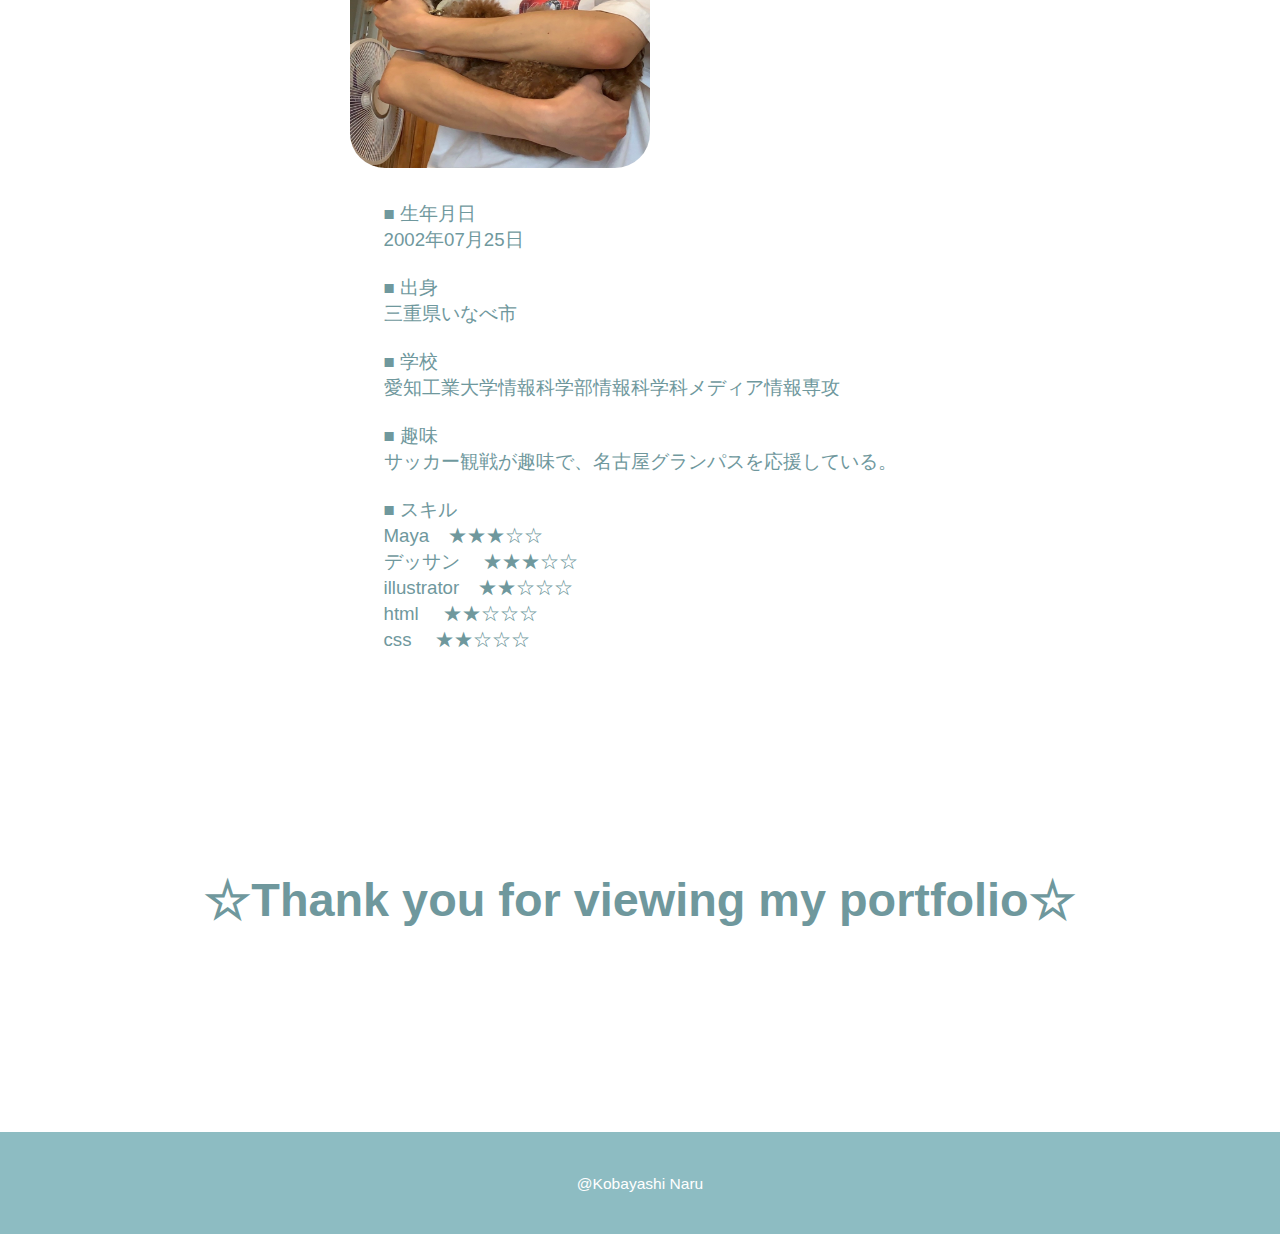
==== commit 0f148c14: "finish変更点" ====
--- a/index.html
+++ b/index.html
@@ -34,7 +34,7 @@
         <article class="box">
             <a href="fish.html">
             <img src="images/fish.JPG" alt="movie">
-            <p>魚</p>
+            <p>魚CG</p>
         </a>
         </article>
         <article class="box">
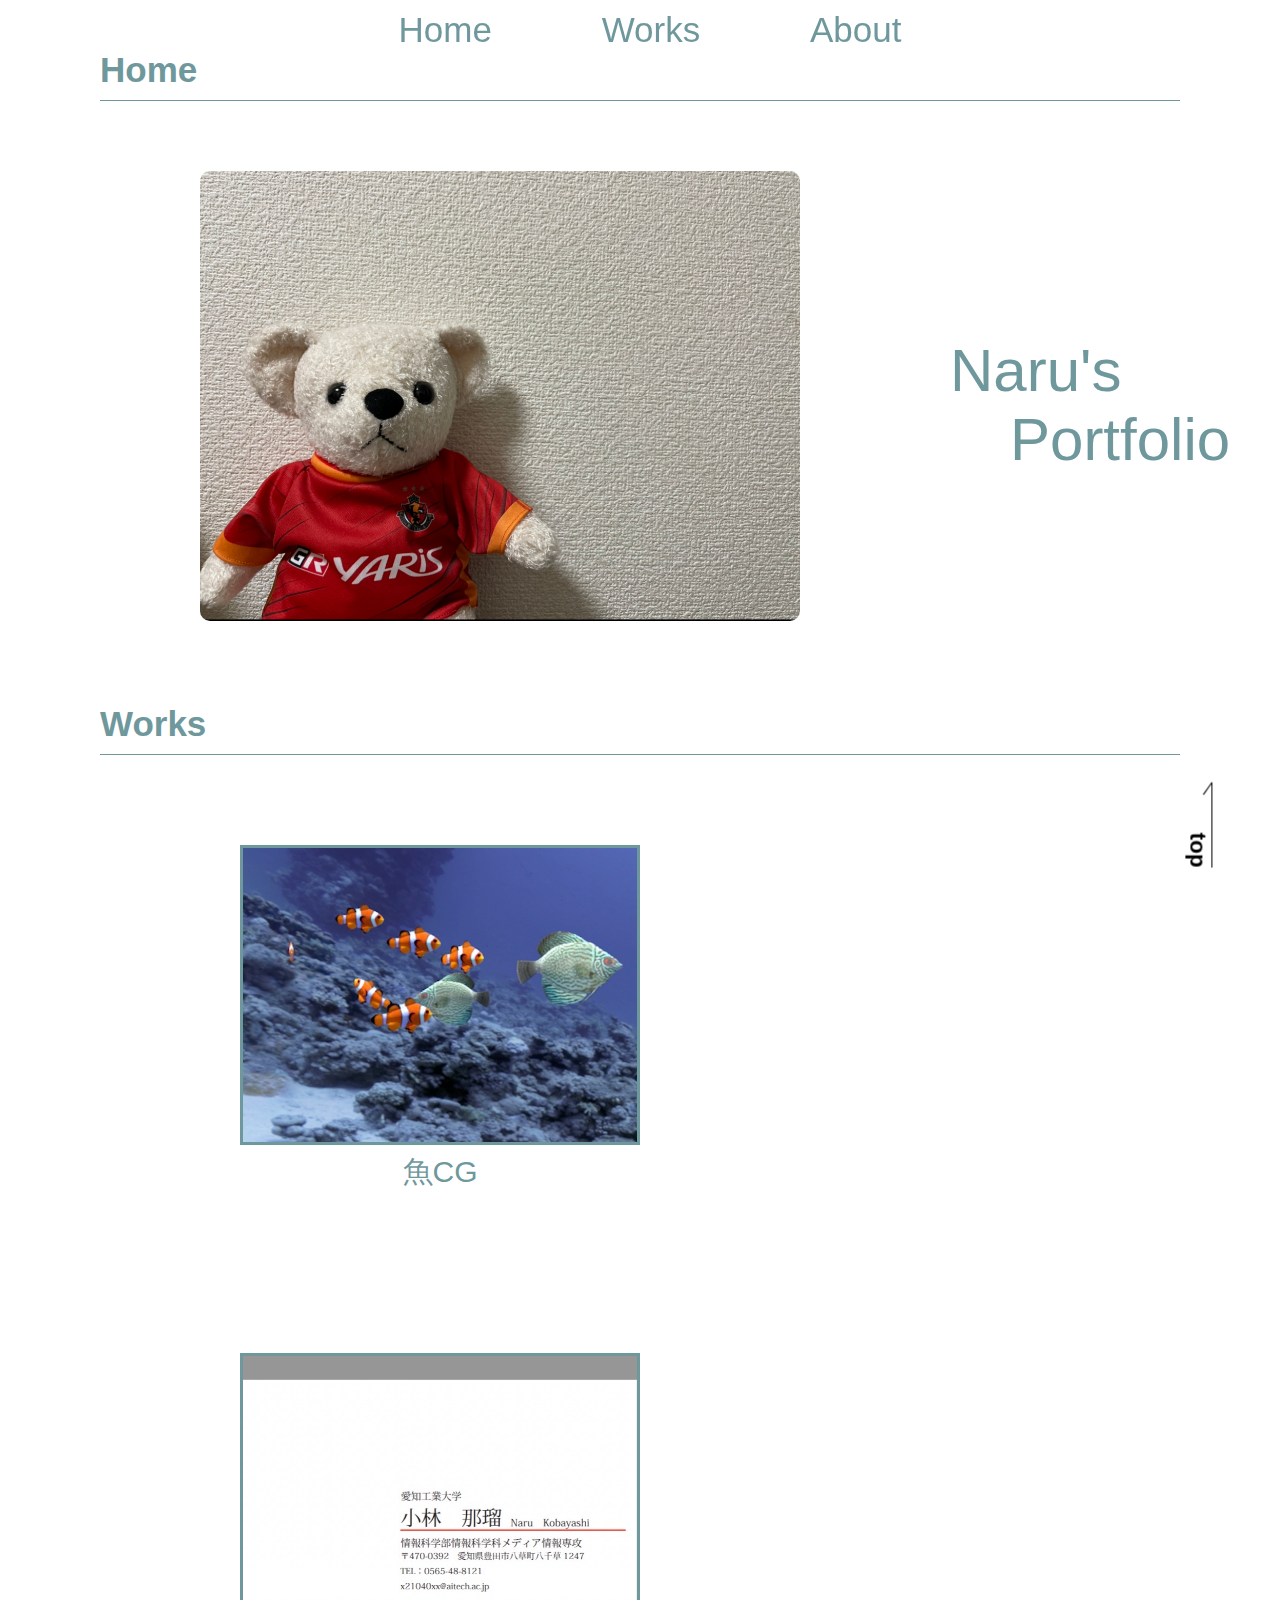
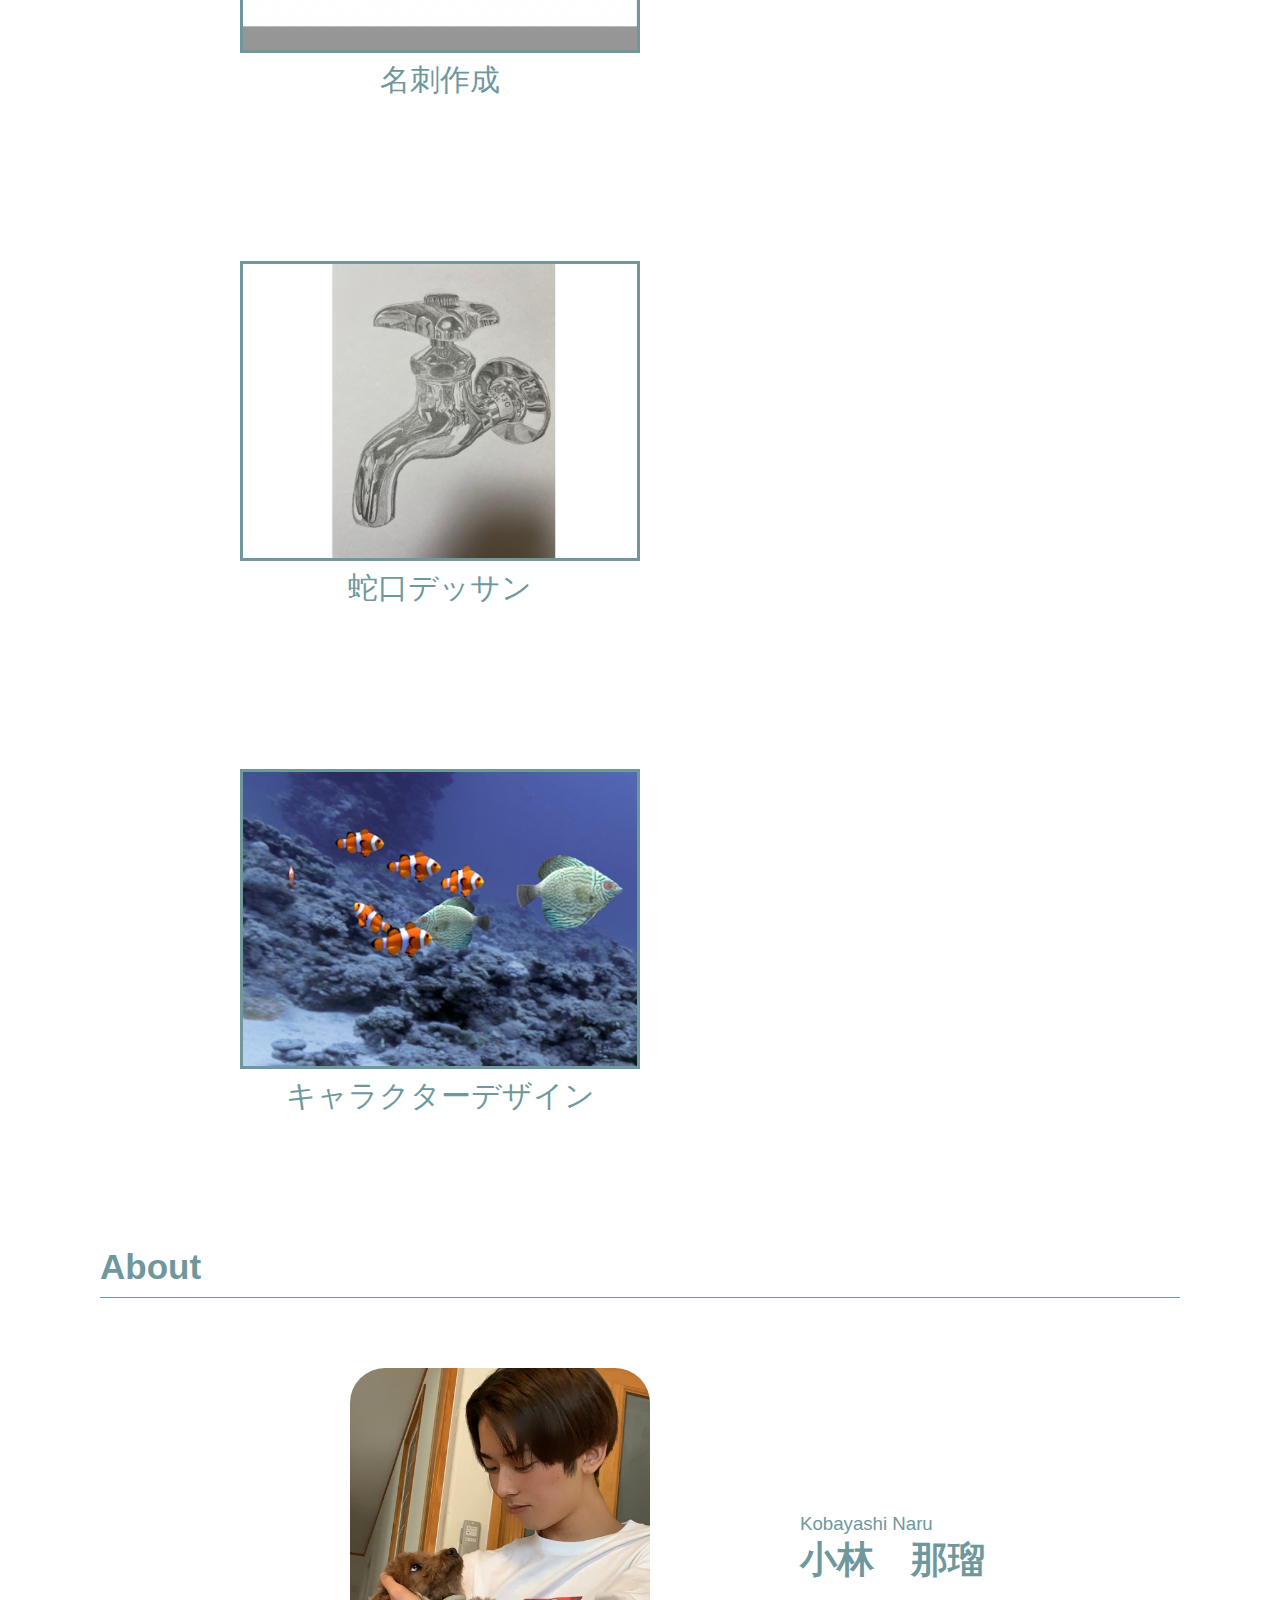
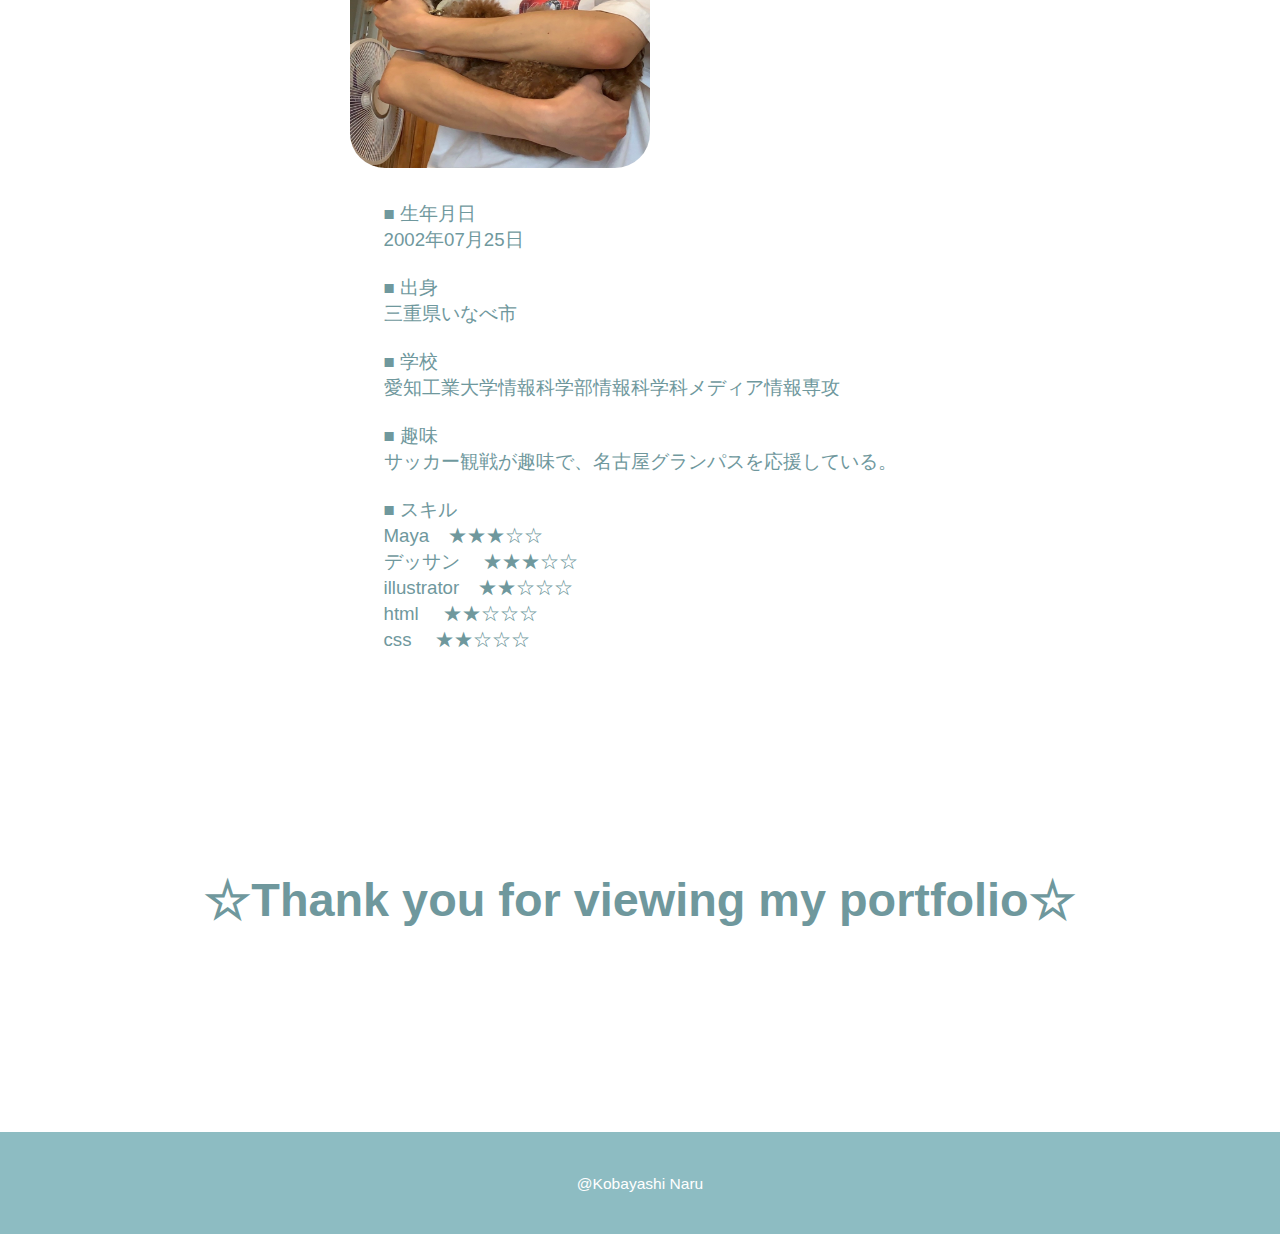
==== commit 9530d80d: "Update index.html" ====
--- a/index.html
+++ b/index.html
@@ -9,7 +9,6 @@
 </head>
 
 <body>
-    </div>
     <div class="space"></div>
 <header class="menu">
     <ul>
@@ -51,7 +50,7 @@
         </article>
         <article class="box">
             <a href="character.html">
-            <img src="images/character.JPG" alt="character">
+            <img src="images/fish.JPG" alt="character">
             <p>キャラクターデザイン</p>
         </a>
         </article>
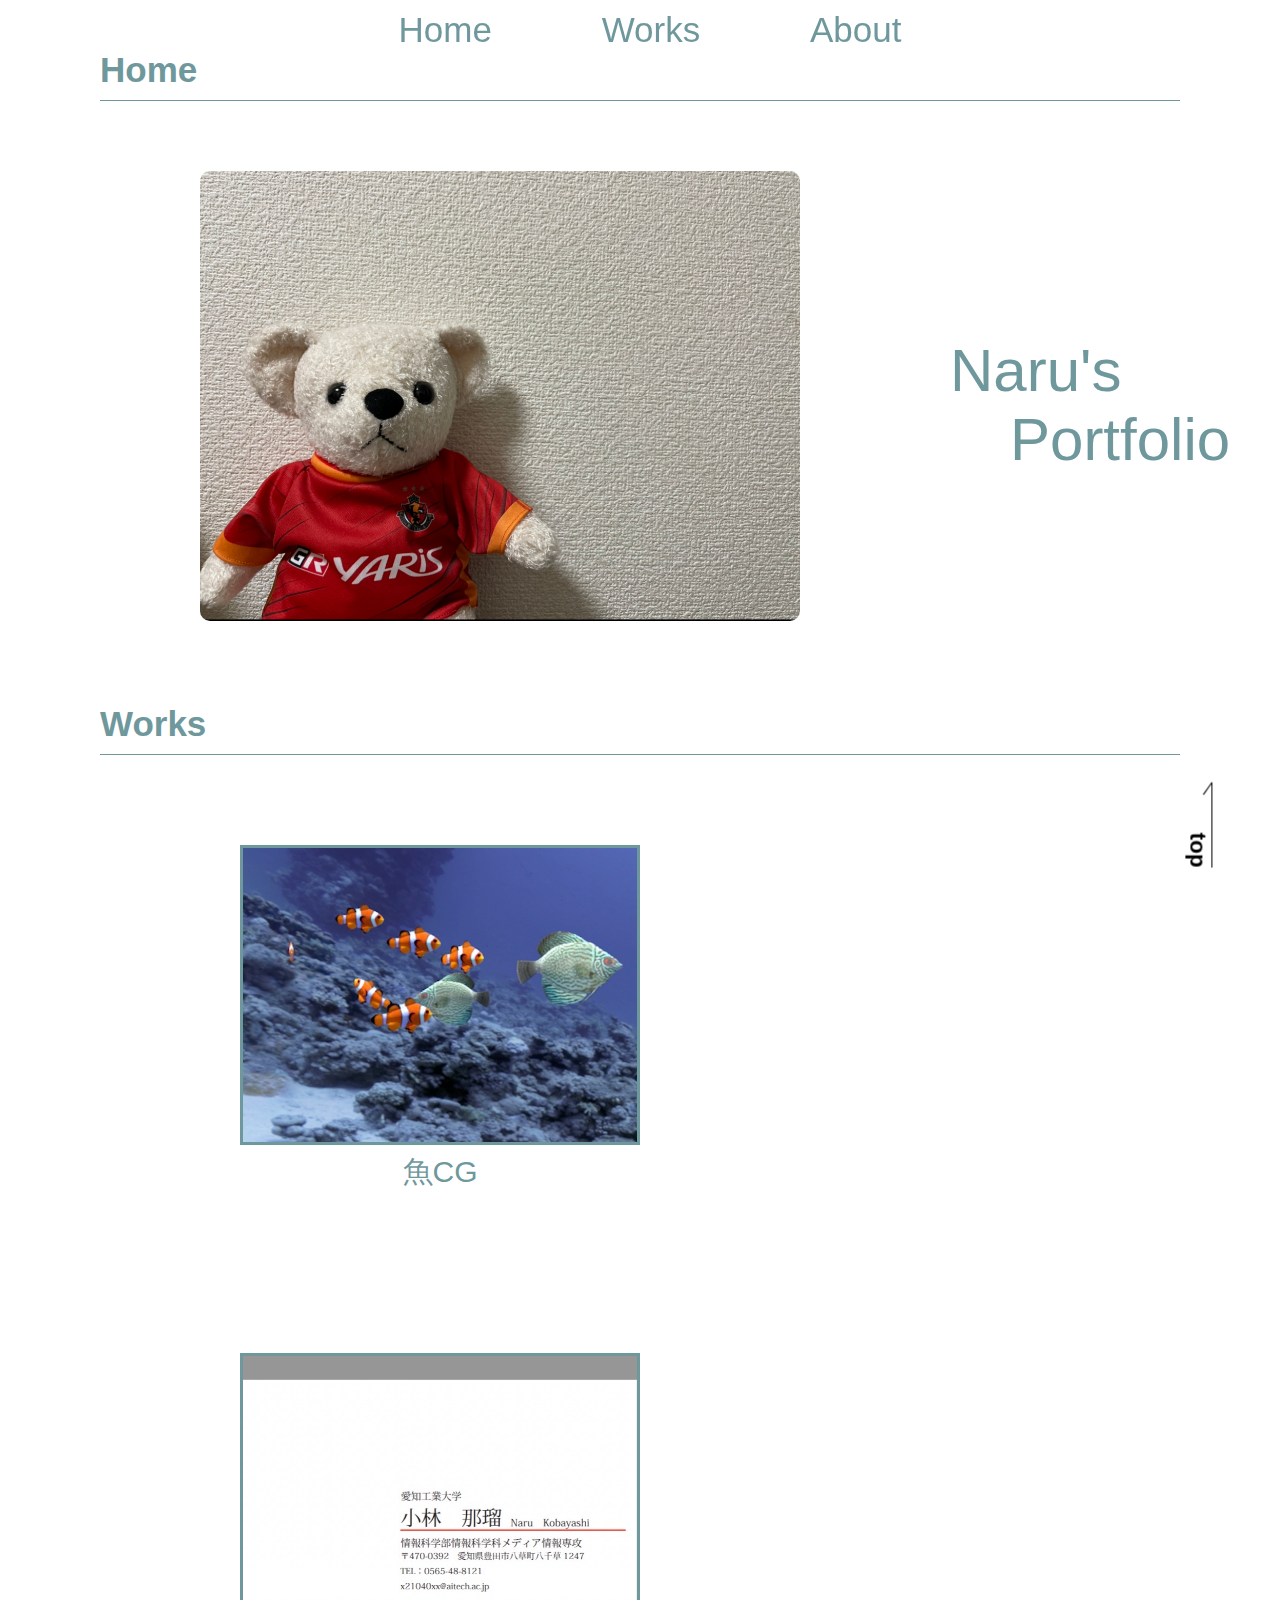
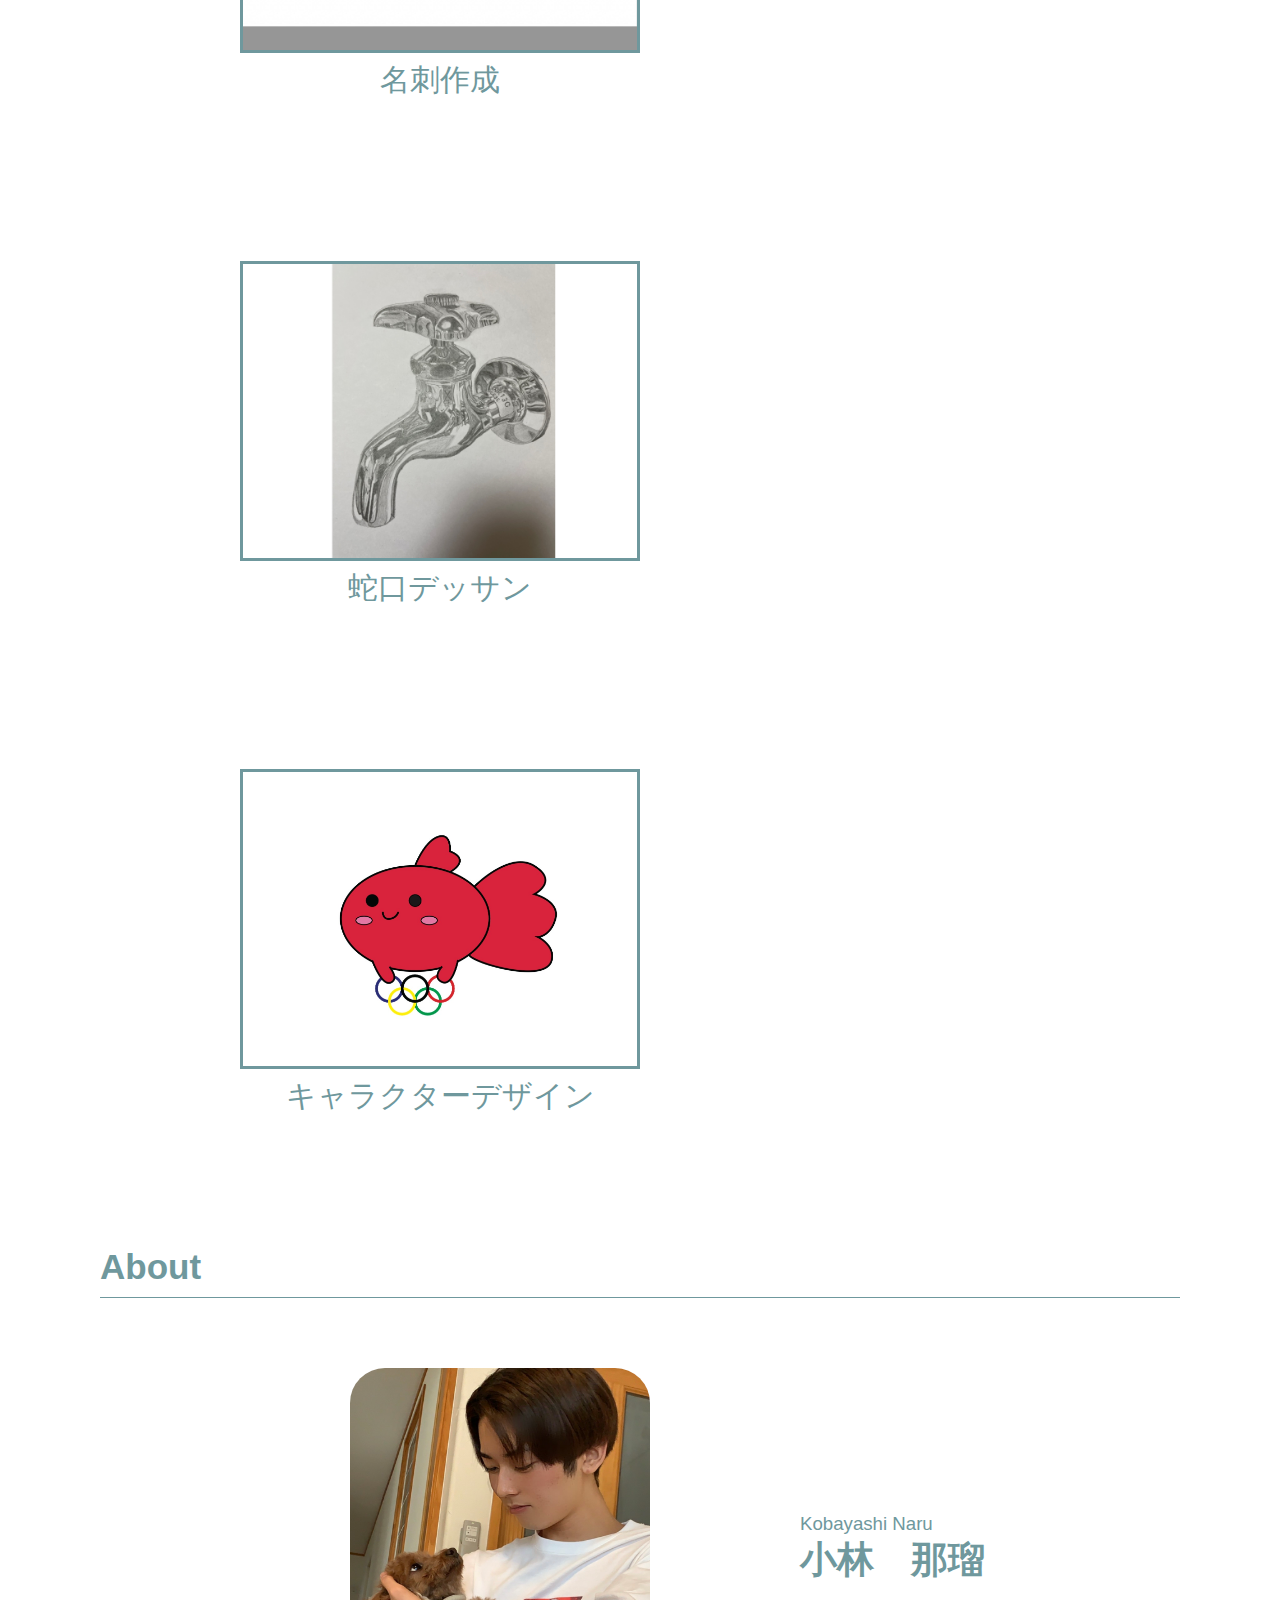
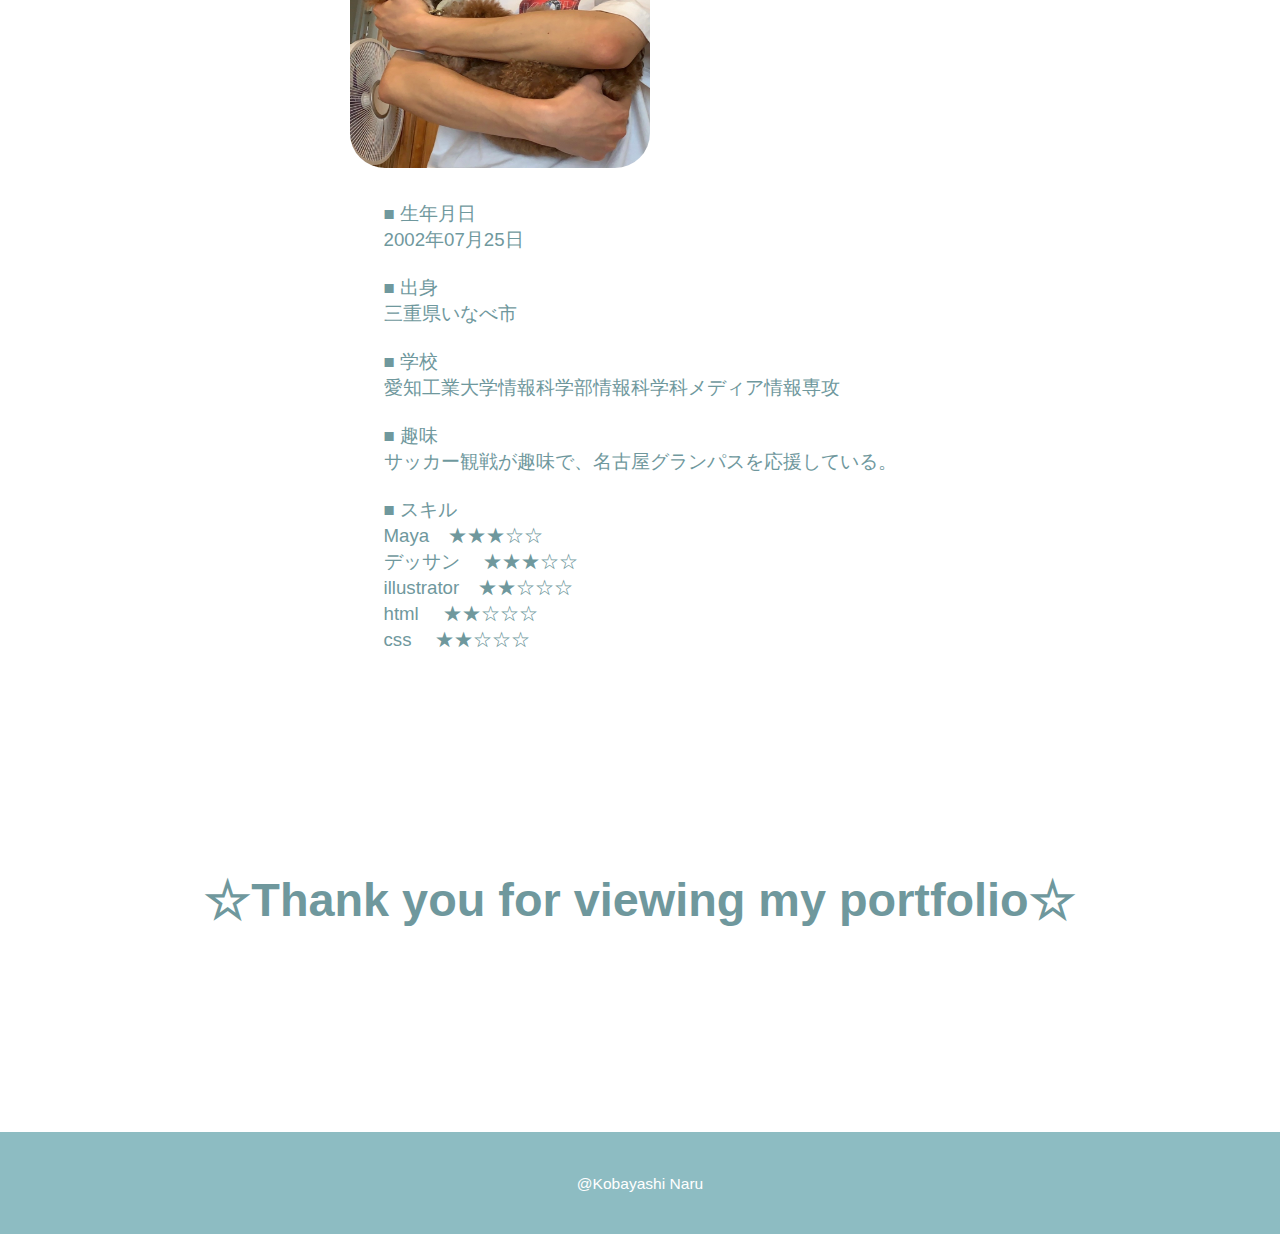
==== commit 63bd5415: "lasat" ====
--- a/index.html
+++ b/index.html
@@ -50,7 +50,7 @@
         </article>
         <article class="box">
             <a href="character.html">
-            <img src="images/fish.JPG" alt="character">
+            <img src="images/character.JPG" alt="character">
             <p>キャラクターデザイン</p>
         </a>
         </article>
